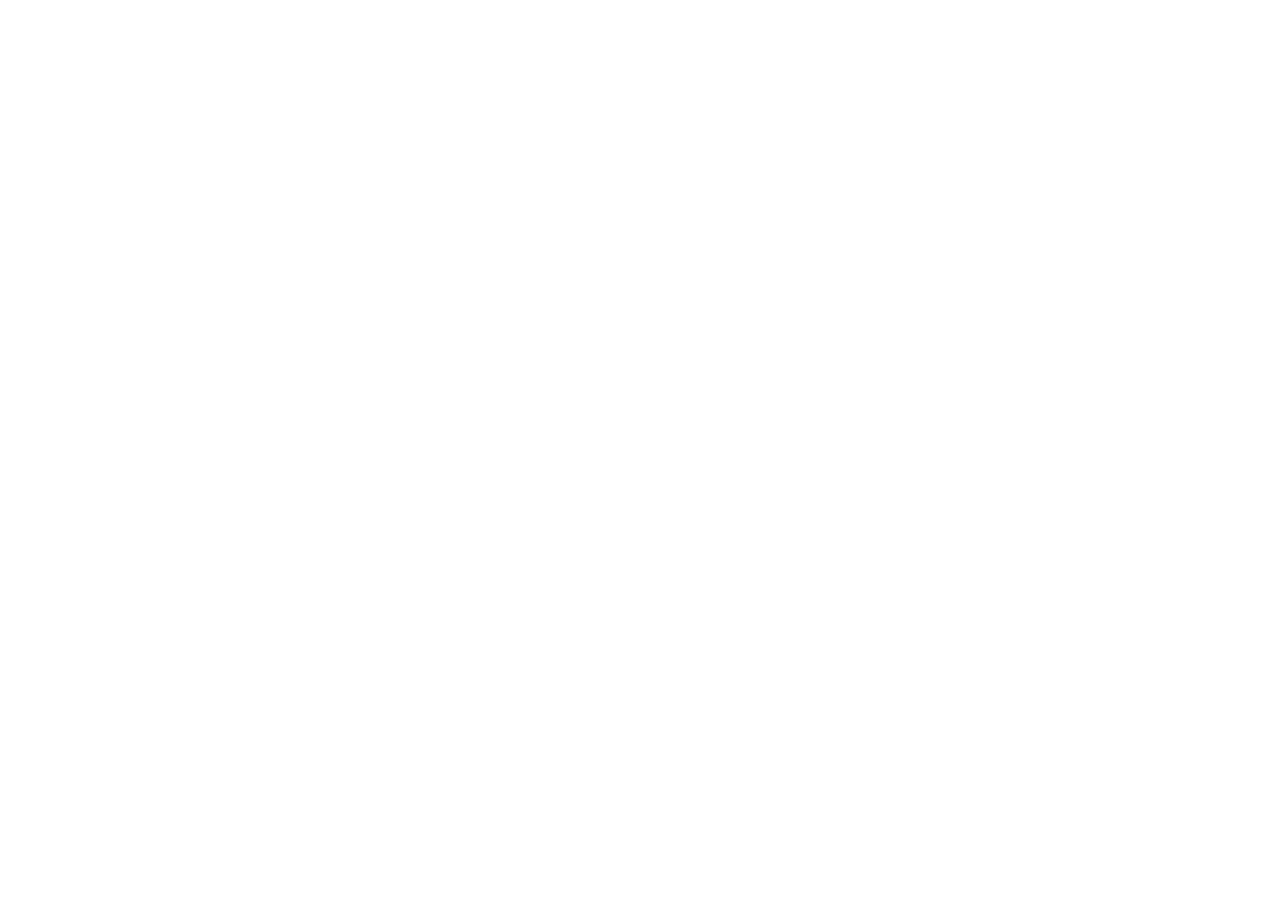
==== login.html @ 9fe5e26d "链接git" ====
<!DOCTYPE html>
<html lang="en">

<head>
    <meta charset="UTF-8">
    <meta name="viewport" content="width=device-width, initial-scale=1.0">
    <title>Document</title>
</head>

<body>

</body>

</html>
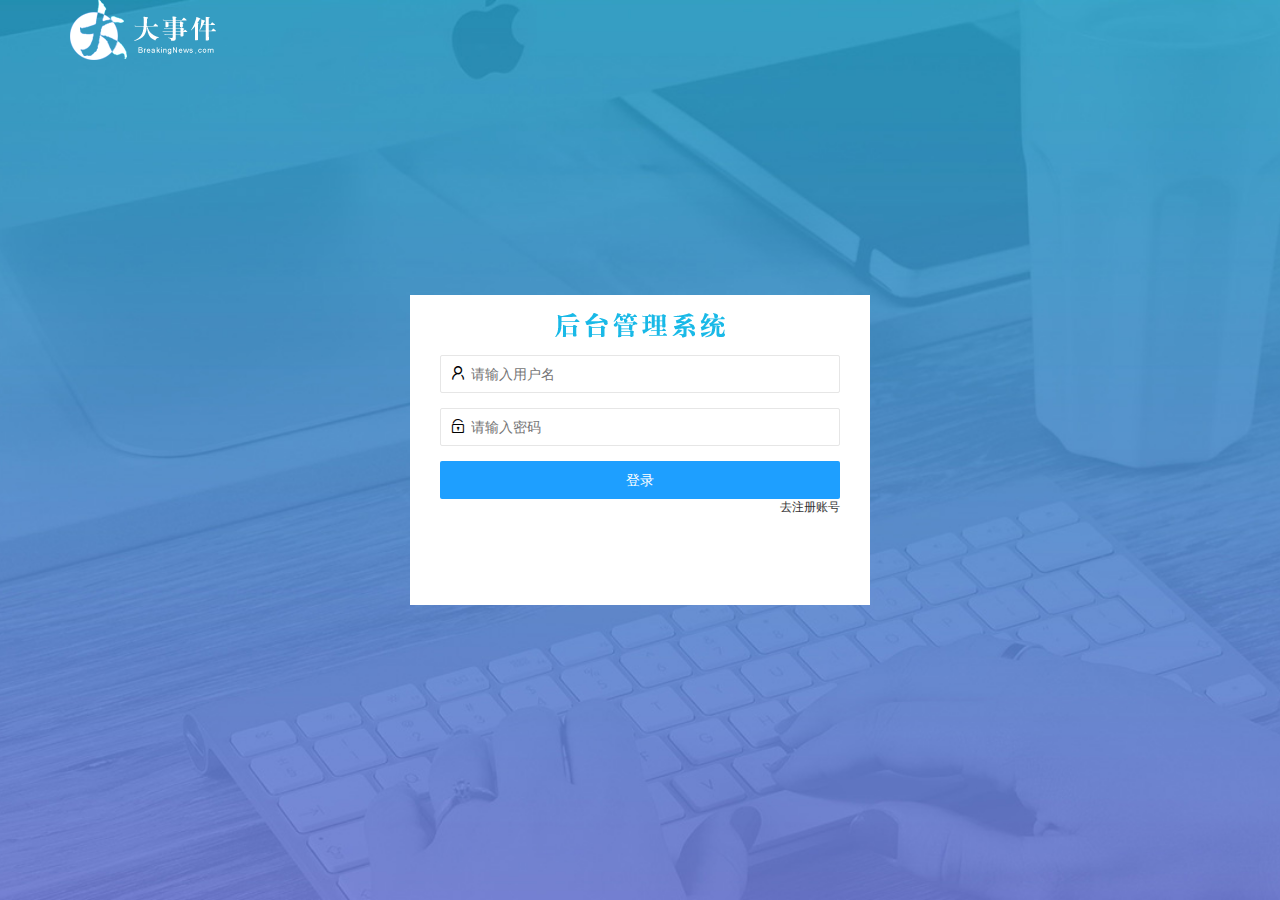
==== commit 13e972dd: "登录页面半成品" ====
--- a/login.html
+++ b/login.html
@@ -4,11 +4,67 @@
 <head>
     <meta charset="UTF-8">
     <meta name="viewport" content="width=device-width, initial-scale=1.0">
-    <title>Document</title>
+    <title>大事件-登录/注册</title>
+    <!-- layUIcss -->
+    <link rel="stylesheet" href="/assets/lib/layui/css/layui.css">
+    <!-- 自己的css -->
+    <link rel="stylesheet" href="/assets/css/login.css">
 </head>
 
 <body>
+    <!-- logo -->
+    <div class="logo layui-main">
+        <img src="/assets/images/logo.png" alt="">
+    </div>
+    <!--登录注册  -->
+    <div class="reg_box">
+        <div class="title_box"></div>
+        <!-- 登录 -->
+        <div class="login">
+            <form class="layui-form" action="">
+                <!-- 用户名 -->
+                <div class="layui-form-item">
+                    <i class="layui-icon layui-icon-username"></i>
+                    <input type="text" name="username" required lay-verify="required" placeholder="请输入用户名" autocomplete="off" class="layui-input">
+                </div>
+                <!-- 密码 -->
+                <div class="layui-form-item">
+                    <i class="layui-icon layui-icon-password"></i>
+                    <input type="password" name="password" required lay-verify="required" placeholder="请输入密码" autocomplete="off" class="layui-input">
+                </div>
+                <!-- 提交 -->
+                <button class="layui-btn layui-btn-fluid" lay-submit lay-filter="formDemo">登录</button>
+                <a href="javascript:;" id="reg_zh">去注册账号</a>
+            </form>
+        </div>
+        <!-- 注册 -->
+        <div class="reg">
+            <form class="layui-form" action="">
+                <!-- 用户名 -->
+                <div class="layui-form-item">
+                    <i class="layui-icon layui-icon-username"></i>
+                    <input type="text" name="username" required lay-verify="required" placeholder="请输入用户名" autocomplete="off" class="layui-input">
+                </div>
+                <!-- 密码 -->
+                <div class="layui-form-item">
+                    <i class="layui-icon layui-icon-password"></i>
+                    <input type="password" name="password" required lay-verify="required" placeholder="请输入密码" autocomplete="off" class="layui-input">
+                </div>
+                <!-- 确认密码 -->
+                <div class="layui-form-item">
+                    <i class="layui-icon layui-icon-password"></i>
+                    <input type="repassword" name="password" required lay-verify="required" placeholder="输入确认密码" autocomplete="off" class="layui-input">
+                </div>
+                <!-- 提交 -->
+                <button class="layui-btn layui-btn-fluid" lay-submit lay-filter="formDemo">注册</button>
+                <a href="javascript:;" id="dl_zh">去登录</a>
+            </form>
+        </div>
 
+    </div>
+    <script src="/assets/lib/layui/layui.all.js"></script>
+    <script src="/assets/lib/jquery.js"></script>
+    <script src="/assets/js/login.js"></script>
 </body>
 
 </html>--- a/assets/lib/layui/css/layui.css
+++ b/assets/lib/layui/css/layui.css
@@ -0,0 +1,2 @@
+/** layui-v2.5.5 MIT License By https://www.layui.com */
+ .layui-inline,img{display:inline-block;vertical-align:middle}h1,h2,h3,h4,h5,h6{font-weight:400}.layui-edge,.layui-header,.layui-inline,.layui-main{position:relative}.layui-body,.layui-edge,.layui-elip{overflow:hidden}.layui-btn,.layui-edge,.layui-inline,img{vertical-align:middle}.layui-btn,.layui-disabled,.layui-icon,.layui-unselect{-moz-user-select:none;-webkit-user-select:none;-ms-user-select:none}.layui-elip,.layui-form-checkbox span,.layui-form-pane .layui-form-label{text-overflow:ellipsis;white-space:nowrap}.layui-breadcrumb,.layui-tree-btnGroup{visibility:hidden}blockquote,body,button,dd,div,dl,dt,form,h1,h2,h3,h4,h5,h6,input,li,ol,p,pre,td,textarea,th,ul{margin:0;padding:0;-webkit-tap-highlight-color:rgba(0,0,0,0)}a:active,a:hover{outline:0}img{border:none}li{list-style:none}table{border-collapse:collapse;border-spacing:0}h4,h5,h6{font-size:100%}button,input,optgroup,option,select,textarea{font-family:inherit;font-size:inherit;font-style:inherit;font-weight:inherit;outline:0}pre{white-space:pre-wrap;white-space:-moz-pre-wrap;white-space:-pre-wrap;white-space:-o-pre-wrap;word-wrap:break-word}body{line-height:24px;font:14px Helvetica Neue,Helvetica,PingFang SC,Tahoma,Arial,sans-serif}hr{height:1px;margin:10px 0;border:0;clear:both}a{color:#333;text-decoration:none}a:hover{color:#777}a cite{font-style:normal;*cursor:pointer}.layui-border-box,.layui-border-box *{box-sizing:border-box}.layui-box,.layui-box *{box-sizing:content-box}.layui-clear{clear:both;*zoom:1}.layui-clear:after{content:'\20';clear:both;*zoom:1;display:block;height:0}.layui-inline{*display:inline;*zoom:1}.layui-edge{display:inline-block;width:0;height:0;border-width:6px;border-style:dashed;border-color:transparent}.layui-edge-top{top:-4px;border-bottom-color:#999;border-bottom-style:solid}.layui-edge-right{border-left-color:#999;border-left-style:solid}.layui-edge-bottom{top:2px;border-top-color:#999;border-top-style:solid}.layui-edge-left{border-right-color:#999;border-right-style:solid}.layui-disabled,.layui-disabled:hover{color:#d2d2d2!important;cursor:not-allowed!important}.layui-circle{border-radius:100%}.layui-show{display:block!important}.layui-hide{display:none!important}@font-face{font-family:layui-icon;src:url(../font/iconfont.eot?v=250);src:url(../font/iconfont.eot?v=250#iefix) format('embedded-opentype'),url(../font/iconfont.woff2?v=250) format('woff2'),url(../font/iconfont.woff?v=250) format('woff'),url(../font/iconfont.ttf?v=250) format('truetype'),url(../font/iconfont.svg?v=250#layui-icon) format('svg')}.layui-icon{font-family:layui-icon!important;font-size:16px;font-style:normal;-webkit-font-smoothing:antialiased;-moz-osx-font-smoothing:grayscale}.layui-icon-reply-fill:before{content:"\e611"}.layui-icon-set-fill:before{content:"\e614"}.layui-icon-menu-fill:before{content:"\e60f"}.layui-icon-search:before{content:"\e615"}.layui-icon-share:before{content:"\e641"}.layui-icon-set-sm:before{content:"\e620"}.layui-icon-engine:before{content:"\e628"}.layui-icon-close:before{content:"\1006"}.layui-icon-close-fill:before{content:"\1007"}.layui-icon-chart-screen:before{content:"\e629"}.layui-icon-star:before{content:"\e600"}.layui-icon-circle-dot:before{content:"\e617"}.layui-icon-chat:before{content:"\e606"}.layui-icon-release:before{content:"\e609"}.layui-icon-list:before{content:"\e60a"}.layui-icon-chart:before{content:"\e62c"}.layui-icon-ok-circle:before{content:"\1005"}.layui-icon-layim-theme:before{content:"\e61b"}.layui-icon-table:before{content:"\e62d"}.layui-icon-right:before{content:"\e602"}.layui-icon-left:before{content:"\e603"}.layui-icon-cart-simple:before{content:"\e698"}.layui-icon-face-cry:before{content:"\e69c"}.layui-icon-face-smile:before{content:"\e6af"}.layui-icon-survey:before{content:"\e6b2"}.layui-icon-tree:before{content:"\e62e"}.layui-icon-upload-circle:before{content:"\e62f"}.layui-icon-add-circle:before{content:"\e61f"}.layui-icon-download-circle:before{content:"\e601"}.layui-icon-templeate-1:before{content:"\e630"}.layui-icon-util:before{content:"\e631"}.layui-icon-face-surprised:before{content:"\e664"}.layui-icon-edit:before{content:"\e642"}.layui-icon-speaker:before{content:"\e645"}.layui-icon-down:before{content:"\e61a"}.layui-icon-file:before{content:"\e621"}.layui-icon-layouts:before{content:"\e632"}.layui-icon-rate-half:before{content:"\e6c9"}.layui-icon-add-circle-fine:before{content:"\e608"}.layui-icon-prev-circle:before{content:"\e633"}.layui-icon-read:before{content:"\e705"}.layui-icon-404:before{content:"\e61c"}.layui-icon-carousel:before{content:"\e634"}.layui-icon-help:before{content:"\e607"}.layui-icon-code-circle:before{content:"\e635"}.layui-icon-water:before{content:"\e636"}.layui-icon-username:before{content:"\e66f"}.layui-icon-find-fill:before{content:"\e670"}.layui-icon-about:before{content:"\e60b"}.layui-icon-location:before{content:"\e715"}.layui-icon-up:before{content:"\e619"}.layui-icon-pause:before{content:"\e651"}.layui-icon-date:before{content:"\e637"}.layui-icon-layim-uploadfile:before{content:"\e61d"}.layui-icon-delete:before{content:"\e640"}.layui-icon-play:before{content:"\e652"}.layui-icon-top:before{content:"\e604"}.layui-icon-friends:before{content:"\e612"}.layui-icon-refresh-3:before{content:"\e9aa"}.layui-icon-ok:before{content:"\e605"}.layui-icon-layer:before{content:"\e638"}.layui-icon-face-smile-fine:before{content:"\e60c"}.layui-icon-dollar:before{content:"\e659"}.layui-icon-group:before{content:"\e613"}.layui-icon-layim-download:before{content:"\e61e"}.layui-icon-picture-fine:before{content:"\e60d"}.layui-icon-link:before{content:"\e64c"}.layui-icon-diamond:before{content:"\e735"}.layui-icon-log:before{content:"\e60e"}.layui-icon-rate-solid:before{content:"\e67a"}.layui-icon-fonts-del:before{content:"\e64f"}.layui-icon-unlink:before{content:"\e64d"}.layui-icon-fonts-clear:before{content:"\e639"}.layui-icon-triangle-r:before{content:"\e623"}.layui-icon-circle:before{content:"\e63f"}.layui-icon-radio:before{content:"\e643"}.layui-icon-align-center:before{content:"\e647"}.layui-icon-align-right:before{content:"\e648"}.layui-icon-align-left:before{content:"\e649"}.layui-icon-loading-1:before{content:"\e63e"}.layui-icon-return:before{content:"\e65c"}.layui-icon-fonts-strong:before{content:"\e62b"}.layui-icon-upload:before{content:"\e67c"}.layui-icon-dialogue:before{content:"\e63a"}.layui-icon-video:before{content:"\e6ed"}.layui-icon-headset:before{content:"\e6fc"}.layui-icon-cellphone-fine:before{content:"\e63b"}.layui-icon-add-1:before{content:"\e654"}.layui-icon-face-smile-b:before{content:"\e650"}.layui-icon-fonts-html:before{content:"\e64b"}.layui-icon-form:before{content:"\e63c"}.layui-icon-cart:before{content:"\e657"}.layui-icon-camera-fill:before{content:"\e65d"}.layui-icon-tabs:before{content:"\e62a"}.layui-icon-fonts-code:before{content:"\e64e"}.layui-icon-fire:before{content:"\e756"}.layui-icon-set:before{content:"\e716"}.layui-icon-fonts-u:before{content:"\e646"}.layui-icon-triangle-d:before{content:"\e625"}.layui-icon-tips:before{content:"\e702"}.layui-icon-picture:before{content:"\e64a"}.layui-icon-more-vertical:before{content:"\e671"}.layui-icon-flag:before{content:"\e66c"}.layui-icon-loading:before{content:"\e63d"}.layui-icon-fonts-i:before{content:"\e644"}.layui-icon-refresh-1:before{content:"\e666"}.layui-icon-rmb:before{content:"\e65e"}.layui-icon-home:before{content:"\e68e"}.layui-icon-user:before{content:"\e770"}.layui-icon-notice:before{content:"\e667"}.layui-icon-login-weibo:before{content:"\e675"}.layui-icon-voice:before{content:"\e688"}.layui-icon-upload-drag:before{content:"\e681"}.layui-icon-login-qq:before{content:"\e676"}.layui-icon-snowflake:before{content:"\e6b1"}.layui-icon-file-b:before{content:"\e655"}.layui-icon-template:before{content:"\e663"}.layui-icon-auz:before{content:"\e672"}.layui-icon-console:before{content:"\e665"}.layui-icon-app:before{content:"\e653"}.layui-icon-prev:before{content:"\e65a"}.layui-icon-website:before{content:"\e7ae"}.layui-icon-next:before{content:"\e65b"}.layui-icon-component:before{content:"\e857"}.layui-icon-more:before{content:"\e65f"}.layui-icon-login-wechat:before{content:"\e677"}.layui-icon-shrink-right:before{content:"\e668"}.layui-icon-spread-left:before{content:"\e66b"}.layui-icon-camera:before{content:"\e660"}.layui-icon-note:before{content:"\e66e"}.layui-icon-refresh:before{content:"\e669"}.layui-icon-female:before{content:"\e661"}.layui-icon-male:before{content:"\e662"}.layui-icon-password:before{content:"\e673"}.layui-icon-senior:before{content:"\e674"}.layui-icon-theme:before{content:"\e66a"}.layui-icon-tread:before{content:"\e6c5"}.layui-icon-praise:before{content:"\e6c6"}.layui-icon-star-fill:before{content:"\e658"}.layui-icon-rate:before{content:"\e67b"}.layui-icon-template-1:before{content:"\e656"}.layui-icon-vercode:before{content:"\e679"}.layui-icon-cellphone:before{content:"\e678"}.layui-icon-screen-full:before{content:"\e622"}.layui-icon-screen-restore:before{content:"\e758"}.layui-icon-cols:before{content:"\e610"}.layui-icon-export:before{content:"\e67d"}.layui-icon-print:before{content:"\e66d"}.layui-icon-slider:before{content:"\e714"}.layui-icon-addition:before{content:"\e624"}.layui-icon-subtraction:before{content:"\e67e"}.layui-icon-service:before{content:"\e626"}.layui-icon-transfer:before{content:"\e691"}.layui-main{width:1140px;margin:0 auto}.layui-header{z-index:1000;height:60px}.layui-header a:hover{transition:all .5s;-webkit-transition:all .5s}.layui-side{position:fixed;left:0;top:0;bottom:0;z-index:999;width:200px;overflow-x:hidden}.layui-side-scroll{position:relative;width:220px;height:100%;overflow-x:hidden}.layui-body{position:absolute;left:200px;right:0;top:0;bottom:0;z-index:998;width:auto;overflow-y:auto;box-sizing:border-box}.layui-layout-body{overflow:hidden}.layui-layout-admin .layui-header{background-color:#23262E}.layui-layout-admin .layui-side{top:60px;width:200px;overflow-x:hidden}.layui-layout-admin .layui-body{position:fixed;top:60px;bottom:44px}.layui-layout-admin .layui-main{width:auto;margin:0 15px}.layui-layout-admin .layui-footer{position:fixed;left:200px;right:0;bottom:0;height:44px;line-height:44px;padding:0 15px;background-color:#eee}.layui-layout-admin .layui-logo{position:absolute;left:0;top:0;width:200px;height:100%;line-height:60px;text-align:center;color:#009688;font-size:16px}.layui-layout-admin .layui-header .layui-nav{background:0 0}.layui-layout-left{position:absolute!important;left:200px;top:0}.layui-layout-right{position:absolute!important;right:0;top:0}.layui-container{position:relative;margin:0 auto;padding:0 15px;box-sizing:border-box}.layui-fluid{position:relative;margin:0 auto;padding:0 15px}.layui-row:after,.layui-row:before{content:'';display:block;clear:both}.layui-col-lg1,.layui-col-lg10,.layui-col-lg11,.layui-col-lg12,.layui-col-lg2,.layui-col-lg3,.layui-col-lg4,.layui-col-lg5,.layui-col-lg6,.layui-col-lg7,.layui-col-lg8,.layui-col-lg9,.layui-col-md1,.layui-col-md10,.layui-col-md11,.layui-col-md12,.layui-col-md2,.layui-col-md3,.layui-col-md4,.layui-col-md5,.layui-col-md6,.layui-col-md7,.layui-col-md8,.layui-col-md9,.layui-col-sm1,.layui-col-sm10,.layui-col-sm11,.layui-col-sm12,.layui-col-sm2,.layui-col-sm3,.layui-col-sm4,.layui-col-sm5,.layui-col-sm6,.layui-col-sm7,.layui-col-sm8,.layui-col-sm9,.layui-col-xs1,.layui-col-xs10,.layui-col-xs11,.layui-col-xs12,.layui-col-xs2,.layui-col-xs3,.layui-col-xs4,.layui-col-xs5,.layui-col-xs6,.layui-col-xs7,.layui-col-xs8,.layui-col-xs9{position:relative;display:block;box-sizing:border-box}.layui-col-xs1,.layui-col-xs10,.layui-col-xs11,.layui-col-xs12,.layui-col-xs2,.layui-col-xs3,.layui-col-xs4,.layui-col-xs5,.layui-col-xs6,.layui-col-xs7,.layui-col-xs8,.layui-col-xs9{float:left}.layui-col-xs1{width:8.33333333%}.layui-col-xs2{width:16.66666667%}.layui-col-xs3{width:25%}.layui-col-xs4{width:33.33333333%}.layui-col-xs5{width:41.66666667%}.layui-col-xs6{width:50%}.layui-col-xs7{width:58.33333333%}.layui-col-xs8{width:66.66666667%}.layui-col-xs9{width:75%}.layui-col-xs10{width:83.33333333%}.layui-col-xs11{width:91.66666667%}.layui-col-xs12{width:100%}.layui-col-xs-offset1{margin-left:8.33333333%}.layui-col-xs-offset2{margin-left:16.66666667%}.layui-col-xs-offset3{margin-left:25%}.layui-col-xs-offset4{margin-left:33.33333333%}.layui-col-xs-offset5{margin-left:41.66666667%}.layui-col-xs-offset6{margin-left:50%}.layui-col-xs-offset7{margin-left:58.33333333%}.layui-col-xs-offset8{margin-left:66.66666667%}.layui-col-xs-offset9{margin-left:75%}.layui-col-xs-offset10{margin-left:83.33333333%}.layui-col-xs-offset11{margin-left:91.66666667%}.layui-col-xs-offset12{margin-left:100%}@media screen and (max-width:768px){.layui-hide-xs{display:none!important}.layui-show-xs-block{display:block!important}.layui-show-xs-inline{display:inline!important}.layui-show-xs-inline-block{display:inline-block!important}}@media screen and (min-width:768px){.layui-container{width:750px}.layui-hide-sm{display:none!important}.layui-show-sm-block{display:block!important}.layui-show-sm-inline{display:inline!important}.layui-show-sm-inline-block{display:inline-block!important}.layui-col-sm1,.layui-col-sm10,.layui-col-sm11,.layui-col-sm12,.layui-col-sm2,.layui-col-sm3,.layui-col-sm4,.layui-col-sm5,.layui-col-sm6,.layui-col-sm7,.layui-col-sm8,.layui-col-sm9{float:left}.layui-col-sm1{width:8.33333333%}.layui-col-sm2{width:16.66666667%}.layui-col-sm3{width:25%}.layui-col-sm4{width:33.33333333%}.layui-col-sm5{width:41.66666667%}.layui-col-sm6{width:50%}.layui-col-sm7{width:58.33333333%}.layui-col-sm8{width:66.66666667%}.layui-col-sm9{width:75%}.layui-col-sm10{width:83.33333333%}.layui-col-sm11{width:91.66666667%}.layui-col-sm12{width:100%}.layui-col-sm-offset1{margin-left:8.33333333%}.layui-col-sm-offset2{margin-left:16.66666667%}.layui-col-sm-offset3{margin-left:25%}.layui-col-sm-offset4{margin-left:33.33333333%}.layui-col-sm-offset5{margin-left:41.66666667%}.layui-col-sm-offset6{margin-left:50%}.layui-col-sm-offset7{margin-left:58.33333333%}.layui-col-sm-offset8{margin-left:66.66666667%}.layui-col-sm-offset9{margin-left:75%}.layui-col-sm-offset10{margin-left:83.33333333%}.layui-col-sm-offset11{margin-left:91.66666667%}.layui-col-sm-offset12{margin-left:100%}}@media screen and (min-width:992px){.layui-container{width:970px}.layui-hide-md{display:none!important}.layui-show-md-block{display:block!important}.layui-show-md-inline{display:inline!important}.layui-show-md-inline-block{display:inline-block!important}.layui-col-md1,.layui-col-md10,.layui-col-md11,.layui-col-md12,.layui-col-md2,.layui-col-md3,.layui-col-md4,.layui-col-md5,.layui-col-md6,.layui-col-md7,.layui-col-md8,.layui-col-md9{float:left}.layui-col-md1{width:8.33333333%}.layui-col-md2{width:16.66666667%}.layui-col-md3{width:25%}.layui-col-md4{width:33.33333333%}.layui-col-md5{width:41.66666667%}.layui-col-md6{width:50%}.layui-col-md7{width:58.33333333%}.layui-col-md8{width:66.66666667%}.layui-col-md9{width:75%}.layui-col-md10{width:83.33333333%}.layui-col-md11{width:91.66666667%}.layui-col-md12{width:100%}.layui-col-md-offset1{margin-left:8.33333333%}.layui-col-md-offset2{margin-left:16.66666667%}.layui-col-md-offset3{margin-left:25%}.layui-col-md-offset4{margin-left:33.33333333%}.layui-col-md-offset5{margin-left:41.66666667%}.layui-col-md-offset6{margin-left:50%}.layui-col-md-offset7{margin-left:58.33333333%}.layui-col-md-offset8{margin-left:66.66666667%}.layui-col-md-offset9{margin-left:75%}.layui-col-md-offset10{margin-left:83.33333333%}.layui-col-md-offset11{margin-left:91.66666667%}.layui-col-md-offset12{margin-left:100%}}@media screen and (min-width:1200px){.layui-container{width:1170px}.layui-hide-lg{display:none!important}.layui-show-lg-block{display:block!important}.layui-show-lg-inline{display:inline!important}.layui-show-lg-inline-block{display:inline-block!important}.layui-col-lg1,.layui-col-lg10,.layui-col-lg11,.layui-col-lg12,.layui-col-lg2,.layui-col-lg3,.layui-col-lg4,.layui-col-lg5,.layui-col-lg6,.layui-col-lg7,.layui-col-lg8,.layui-col-lg9{float:left}.layui-col-lg1{width:8.33333333%}.layui-col-lg2{width:16.66666667%}.layui-col-lg3{width:25%}.layui-col-lg4{width:33.33333333%}.layui-col-lg5{width:41.66666667%}.layui-col-lg6{width:50%}.layui-col-lg7{width:58.33333333%}.layui-col-lg8{width:66.66666667%}.layui-col-lg9{width:75%}.layui-col-lg10{width:83.33333333%}.layui-col-lg11{width:91.66666667%}.layui-col-lg12{width:100%}.layui-col-lg-offset1{margin-left:8.33333333%}.layui-col-lg-offset2{margin-left:16.66666667%}.layui-col-lg-offset3{margin-left:25%}.layui-col-lg-offset4{margin-left:33.33333333%}.layui-col-lg-offset5{margin-left:41.66666667%}.layui-col-lg-offset6{margin-left:50%}.layui-col-lg-offset7{margin-left:58.33333333%}.layui-col-lg-offset8{margin-left:66.66666667%}.layui-col-lg-offset9{margin-left:75%}.layui-col-lg-offset10{margin-left:83.33333333%}.layui-col-lg-offset11{margin-left:91.66666667%}.layui-col-lg-offset12{margin-left:100%}}.layui-col-space1{margin:-.5px}.layui-col-space1>*{padding:.5px}.layui-col-space3{margin:-1.5px}.layui-col-space3>*{padding:1.5px}.layui-col-space5{margin:-2.5px}.layui-col-space5>*{padding:2.5px}.layui-col-space8{margin:-3.5px}.layui-col-space8>*{padding:3.5px}.layui-col-space10{margin:-5px}.layui-col-space10>*{padding:5px}.layui-col-space12{margin:-6px}.layui-col-space12>*{padding:6px}.layui-col-space15{margin:-7.5px}.layui-col-space15>*{padding:7.5px}.layui-col-space18{margin:-9px}.layui-col-space18>*{padding:9px}.layui-col-space20{margin:-10px}.layui-col-space20>*{padding:10px}.layui-col-space22{margin:-11px}.layui-col-space22>*{padding:11px}.layui-col-space25{margin:-12.5px}.layui-col-space25>*{padding:12.5px}.layui-col-space30{margin:-15px}.layui-col-space30>*{padding:15px}.layui-btn,.layui-input,.layui-select,.layui-textarea,.layui-upload-button{outline:0;-webkit-appearance:none;transition:all .3s;-webkit-transition:all .3s;box-sizing:border-box}.layui-elem-quote{margin-bottom:10px;padding:15px;line-height:22px;border-left:5px solid #009688;border-radius:0 2px 2px 0;background-color:#f2f2f2}.layui-quote-nm{border-style:solid;border-width:1px 1px 1px 5px;background:0 0}.layui-elem-field{margin-bottom:10px;padding:0;border-width:1px;border-style:solid}.layui-elem-field legend{margin-left:20px;padding:0 10px;font-size:20px;font-weight:300}.layui-field-title{margin:10px 0 20px;border-width:1px 0 0}.layui-field-box{padding:10px 15px}.layui-field-title .layui-field-box{padding:10px 0}.layui-progress{position:relative;height:6px;border-radius:20px;background-color:#e2e2e2}.layui-progress-bar{position:absolute;left:0;top:0;width:0;max-width:100%;height:6px;border-radius:20px;text-align:right;background-color:#5FB878;transition:all .3s;-webkit-transition:all .3s}.layui-progress-big,.layui-progress-big .layui-progress-bar{height:18px;line-height:18px}.layui-progress-text{position:relative;top:-20px;line-height:18px;font-size:12px;color:#666}.layui-progress-big .layui-progress-text{position:static;padding:0 10px;color:#fff}.layui-collapse{border-width:1px;border-style:solid;border-radius:2px}.layui-colla-content,.layui-colla-item{border-top-width:1px;border-top-style:solid}.layui-colla-item:first-child{border-top:none}.layui-colla-title{position:relative;height:42px;line-height:42px;padding:0 15px 0 35px;color:#333;background-color:#f2f2f2;cursor:pointer;font-size:14px;overflow:hidden}.layui-colla-content{display:none;padding:10px 15px;line-height:22px;color:#666}.layui-colla-icon{position:absolute;left:15px;top:0;font-size:14px}.layui-card{margin-bottom:15px;border-radius:2px;background-color:#fff;box-shadow:0 1px 2px 0 rgba(0,0,0,.05)}.layui-card:last-child{margin-bottom:0}.layui-card-header{position:relative;height:42px;line-height:42px;padding:0 15px;border-bottom:1px solid #f6f6f6;color:#333;border-radius:2px 2px 0 0;font-size:14px}.layui-bg-black,.layui-bg-blue,.layui-bg-cyan,.layui-bg-green,.layui-bg-orange,.layui-bg-red{color:#fff!important}.layui-card-body{position:relative;padding:10px 15px;line-height:24px}.layui-card-body[pad15]{padding:15px}.layui-card-body[pad20]{padding:20px}.layui-card-body .layui-table{margin:5px 0}.layui-card .layui-tab{margin:0}.layui-panel-window{position:relative;padding:15px;border-radius:0;border-top:5px solid #E6E6E6;background-color:#fff}.layui-auxiliar-moving{position:fixed;left:0;right:0;top:0;bottom:0;width:100%;height:100%;background:0 0;z-index:9999999999}.layui-form-label,.layui-form-mid,.layui-form-select,.layui-input-block,.layui-input-inline,.layui-textarea{position:relative}.layui-bg-red{background-color:#FF5722!important}.layui-bg-orange{background-color:#FFB800!important}.layui-bg-green{background-color:#009688!important}.layui-bg-cyan{background-color:#2F4056!important}.layui-bg-blue{background-color:#1E9FFF!important}.layui-bg-black{background-color:#393D49!important}.layui-bg-gray{background-color:#eee!important;color:#666!important}.layui-badge-rim,.layui-colla-content,.layui-colla-item,.layui-collapse,.layui-elem-field,.layui-form-pane .layui-form-item[pane],.layui-form-pane .layui-form-label,.layui-input,.layui-layedit,.layui-layedit-tool,.layui-quote-nm,.layui-select,.layui-tab-bar,.layui-tab-card,.layui-tab-title,.layui-tab-title .layui-this:after,.layui-textarea{border-color:#e6e6e6}.layui-timeline-item:before,hr{background-color:#e6e6e6}.layui-text{line-height:22px;font-size:14px;color:#666}.layui-text h1,.layui-text h2,.layui-text h3{font-weight:500;color:#333}.layui-text h1{font-size:30px}.layui-text h2{font-size:24px}.layui-text h3{font-size:18px}.layui-text a:not(.layui-btn){color:#01AAED}.layui-text a:not(.layui-btn):hover{text-decoration:underline}.layui-text ul{padding:5px 0 5px 15px}.layui-text ul li{margin-top:5px;list-style-type:disc}.layui-text em,.layui-word-aux{color:#999!important;padding:0 5px!important}.layui-btn{display:inline-block;height:38px;line-height:38px;padding:0 18px;background-color:#009688;color:#fff;white-space:nowrap;text-align:center;font-size:14px;border:none;border-radius:2px;cursor:pointer}.layui-btn:hover{opacity:.8;filter:alpha(opacity=80);color:#fff}.layui-btn:active{opacity:1;filter:alpha(opacity=100)}.layui-btn+.layui-btn{margin-left:10px}.layui-btn-container{font-size:0}.layui-btn-container .layui-btn{margin-right:10px;margin-bottom:10px}.layui-btn-container .layui-btn+.layui-btn{margin-left:0}.layui-table .layui-btn-container .layui-btn{margin-bottom:9px}.layui-btn-radius{border-radius:100px}.layui-btn .layui-icon{margin-right:3px;font-size:18px;vertical-align:bottom;vertical-align:middle\9}.layui-btn-primary{border:1px solid #C9C9C9;background-color:#fff;color:#555}.layui-btn-primary:hover{border-color:#009688;color:#333}.layui-btn-normal{background-color:#1E9FFF}.layui-btn-warm{background-color:#FFB800}.layui-btn-danger{background-color:#FF5722}.layui-btn-checked{background-color:#5FB878}.layui-btn-disabled,.layui-btn-disabled:active,.layui-btn-disabled:hover{border:1px solid #e6e6e6;background-color:#FBFBFB;color:#C9C9C9;cursor:not-allowed;opacity:1}.layui-btn-lg{height:44px;line-height:44px;padding:0 25px;font-size:16px}.layui-btn-sm{height:30px;line-height:30px;padding:0 10px;font-size:12px}.layui-btn-sm i{font-size:16px!important}.layui-btn-xs{height:22px;line-height:22px;padding:0 5px;font-size:12px}.layui-btn-xs i{font-size:14px!important}.layui-btn-group{display:inline-block;vertical-align:middle;font-size:0}.layui-btn-group .layui-btn{margin-left:0!important;margin-right:0!important;border-left:1px solid rgba(255,255,255,.5);border-radius:0}.layui-btn-group .layui-btn-primary{border-left:none}.layui-btn-group .layui-btn-primary:hover{border-color:#C9C9C9;color:#009688}.layui-btn-group .layui-btn:first-child{border-left:none;border-radius:2px 0 0 2px}.layui-btn-group .layui-btn-primary:first-child{border-left:1px solid #c9c9c9}.layui-btn-group .layui-btn:last-child{border-radius:0 2px 2px 0}.layui-btn-group .layui-btn+.layui-btn{margin-left:0}.layui-btn-group+.layui-btn-group{margin-left:10px}.layui-btn-fluid{width:100%}.layui-input,.layui-select,.layui-textarea{height:38px;line-height:1.3;line-height:38px\9;border-width:1px;border-style:solid;background-color:#fff;border-radius:2px}.layui-input::-webkit-input-placeholder,.layui-select::-webkit-input-placeholder,.layui-textarea::-webkit-input-placeholder{line-height:1.3}.layui-input,.layui-textarea{display:block;width:100%;padding-left:10px}.layui-input:hover,.layui-textarea:hover{border-color:#D2D2D2!important}.layui-input:focus,.layui-textarea:focus{border-color:#C9C9C9!important}.layui-textarea{min-height:100px;height:auto;line-height:20px;padding:6px 10px;resize:vertical}.layui-select{padding:0 10px}.layui-form input[type=checkbox],.layui-form input[type=radio],.layui-form select{display:none}.layui-form [lay-ignore]{display:initial}.layui-form-item{margin-bottom:15px;clear:both;*zoom:1}.layui-form-item:after{content:'\20';clear:both;*zoom:1;display:block;height:0}.layui-form-label{float:left;display:block;padding:9px 15px;width:80px;font-weight:400;line-height:20px;text-align:right}.layui-form-label-col{display:block;float:none;padding:9px 0;line-height:20px;text-align:left}.layui-form-item .layui-inline{margin-bottom:5px;margin-right:10px}.layui-input-block{margin-left:110px;min-height:36px}.layui-input-inline{display:inline-block;vertical-align:middle}.layui-form-item .layui-input-inline{float:left;width:190px;margin-right:10px}.layui-form-text .layui-input-inline{width:auto}.layui-form-mid{float:left;display:block;padding:9px 0!important;line-height:20px;margin-right:10px}.layui-form-danger+.layui-form-select .layui-input,.layui-form-danger:focus{border-color:#FF5722!important}.layui-form-select .layui-input{padding-right:30px;cursor:pointer}.layui-form-select .layui-edge{position:absolute;right:10px;top:50%;margin-top:-3px;cursor:pointer;border-width:6px;border-top-color:#c2c2c2;border-top-style:solid;transition:all .3s;-webkit-transition:all .3s}.layui-form-select dl{display:none;position:absolute;left:0;top:42px;padding:5px 0;z-index:899;min-width:100%;border:1px solid #d2d2d2;max-height:300px;overflow-y:auto;background-color:#fff;border-radius:2px;box-shadow:0 2px 4px rgba(0,0,0,.12);box-sizing:border-box}.layui-form-select dl dd,.layui-form-select dl dt{padding:0 10px;line-height:36px;white-space:nowrap;overflow:hidden;text-overflow:ellipsis}.layui-form-select dl dt{font-size:12px;color:#999}.layui-form-select dl dd{cursor:pointer}.layui-form-select dl dd:hover{background-color:#f2f2f2;-webkit-transition:.5s all;transition:.5s all}.layui-form-select .layui-select-group dd{padding-left:20px}.layui-form-select dl dd.layui-select-tips{padding-left:10px!important;color:#999}.layui-form-select dl dd.layui-this{background-color:#5FB878;color:#fff}.layui-form-checkbox,.layui-form-select dl dd.layui-disabled{background-color:#fff}.layui-form-selected dl{display:block}.layui-form-checkbox,.layui-form-checkbox *,.layui-form-switch{display:inline-block;vertical-align:middle}.layui-form-selected .layui-edge{margin-top:-9px;-webkit-transform:rotate(180deg);transform:rotate(180deg);margin-top:-3px\9}:root .layui-form-selected .layui-edge{margin-top:-9px\0/IE9}.layui-form-selectup dl{top:auto;bottom:42px}.layui-select-none{margin:5px 0;text-align:center;color:#999}.layui-select-disabled .layui-disabled{border-color:#eee!important}.layui-select-disabled .layui-edge{border-top-color:#d2d2d2}.layui-form-checkbox{position:relative;height:30px;line-height:30px;margin-right:10px;padding-right:30px;cursor:pointer;font-size:0;-webkit-transition:.1s linear;transition:.1s linear;box-sizing:border-box}.layui-form-checkbox span{padding:0 10px;height:100%;font-size:14px;border-radius:2px 0 0 2px;background-color:#d2d2d2;color:#fff;overflow:hidden}.layui-form-checkbox:hover span{background-color:#c2c2c2}.layui-form-checkbox i{position:absolute;right:0;top:0;width:30px;height:28px;border:1px solid #d2d2d2;border-left:none;border-radius:0 2px 2px 0;color:#fff;font-size:20px;text-align:center}.layui-form-checkbox:hover i{border-color:#c2c2c2;color:#c2c2c2}.layui-form-checked,.layui-form-checked:hover{border-color:#5FB878}.layui-form-checked span,.layui-form-checked:hover span{background-color:#5FB878}.layui-form-checked i,.layui-form-checked:hover i{color:#5FB878}.layui-form-item .layui-form-checkbox{margin-top:4px}.layui-form-checkbox[lay-skin=primary]{height:auto!important;line-height:normal!important;min-width:18px;min-height:18px;border:none!important;margin-right:0;padding-left:28px;padding-right:0;background:0 0}.layui-form-checkbox[lay-skin=primary] span{padding-left:0;padding-right:15px;line-height:18px;background:0 0;color:#666}.layui-form-checkbox[lay-skin=primary] i{right:auto;left:0;width:16px;height:16px;line-height:16px;border:1px solid #d2d2d2;font-size:12px;border-radius:2px;background-color:#fff;-webkit-transition:.1s linear;transition:.1s linear}.layui-form-checkbox[lay-skin=primary]:hover i{border-color:#5FB878;color:#fff}.layui-form-checked[lay-skin=primary] i{border-color:#5FB878!important;background-color:#5FB878;color:#fff}.layui-checkbox-disbaled[lay-skin=primary] span{background:0 0!important;color:#c2c2c2}.layui-checkbox-disbaled[lay-skin=primary]:hover i{border-color:#d2d2d2}.layui-form-item .layui-form-checkbox[lay-skin=primary]{margin-top:10px}.layui-form-switch{position:relative;height:22px;line-height:22px;min-width:35px;padding:0 5px;margin-top:8px;border:1px solid #d2d2d2;border-radius:20px;cursor:pointer;background-color:#fff;-webkit-transition:.1s linear;transition:.1s linear}.layui-form-switch i{position:absolute;left:5px;top:3px;width:16px;height:16px;border-radius:20px;background-color:#d2d2d2;-webkit-transition:.1s linear;transition:.1s linear}.layui-form-switch em{position:relative;top:0;width:25px;margin-left:21px;padding:0!important;text-align:center!important;color:#999!important;font-style:normal!important;font-size:12px}.layui-form-onswitch{border-color:#5FB878;background-color:#5FB878}.layui-checkbox-disbaled,.layui-checkbox-disbaled i{border-color:#e2e2e2!important}.layui-form-onswitch i{left:100%;margin-left:-21px;background-color:#fff}.layui-form-onswitch em{margin-left:5px;margin-right:21px;color:#fff!important}.layui-checkbox-disbaled span{background-color:#e2e2e2!important}.layui-checkbox-disbaled:hover i{color:#fff!important}[lay-radio]{display:none}.layui-form-radio,.layui-form-radio *{display:inline-block;vertical-align:middle}.layui-form-radio{line-height:28px;margin:6px 10px 0 0;padding-right:10px;cursor:pointer;font-size:0}.layui-form-radio *{font-size:14px}.layui-form-radio>i{margin-right:8px;font-size:22px;color:#c2c2c2}.layui-form-radio>i:hover,.layui-form-radioed>i{color:#5FB878}.layui-radio-disbaled>i{color:#e2e2e2!important}.layui-form-pane .layui-form-label{width:110px;padding:8px 15px;height:38px;line-height:20px;border-width:1px;border-style:solid;border-radius:2px 0 0 2px;text-align:center;background-color:#FBFBFB;overflow:hidden;box-sizing:border-box}.layui-form-pane .layui-input-inline{margin-left:-1px}.layui-form-pane .layui-input-block{margin-left:110px;left:-1px}.layui-form-pane .layui-input{border-radius:0 2px 2px 0}.layui-form-pane .layui-form-text .layui-form-label{float:none;width:100%;border-radius:2px;box-sizing:border-box;text-align:left}.layui-form-pane .layui-form-text .layui-input-inline{display:block;margin:0;top:-1px;clear:both}.layui-form-pane .layui-form-text .layui-input-block{margin:0;left:0;top:-1px}.layui-form-pane .layui-form-text .layui-textarea{min-height:100px;border-radius:0 0 2px 2px}.layui-form-pane .layui-form-checkbox{margin:4px 0 4px 10px}.layui-form-pane .layui-form-radio,.layui-form-pane .layui-form-switch{margin-top:6px;margin-left:10px}.layui-form-pane .layui-form-item[pane]{position:relative;border-width:1px;border-style:solid}.layui-form-pane .layui-form-item[pane] .layui-form-label{position:absolute;left:0;top:0;height:100%;border-width:0 1px 0 0}.layui-form-pane .layui-form-item[pane] .layui-input-inline{margin-left:110px}@media screen and (max-width:450px){.layui-form-item .layui-form-label{text-overflow:ellipsis;overflow:hidden;white-space:nowrap}.layui-form-item .layui-inline{display:block;margin-right:0;margin-bottom:20px;clear:both}.layui-form-item .layui-inline:after{content:'\20';clear:both;display:block;height:0}.layui-form-item .layui-input-inline{display:block;float:none;left:-3px;width:auto;margin:0 0 10px 112px}.layui-form-item .layui-input-inline+.layui-form-mid{margin-left:110px;top:-5px;padding:0}.layui-form-item .layui-form-checkbox{margin-right:5px;margin-bottom:5px}}.layui-layedit{border-width:1px;border-style:solid;border-radius:2px}.layui-layedit-tool{padding:3px 5px;border-bottom-width:1px;border-bottom-style:solid;font-size:0}.layedit-tool-fixed{position:fixed;top:0;border-top:1px solid #e2e2e2}.layui-layedit-tool .layedit-tool-mid,.layui-layedit-tool .layui-icon{display:inline-block;vertical-align:middle;text-align:center;font-size:14px}.layui-layedit-tool .layui-icon{position:relative;width:32px;height:30px;line-height:30px;margin:3px 5px;color:#777;cursor:pointer;border-radius:2px}.layui-layedit-tool .layui-icon:hover{color:#393D49}.layui-layedit-tool .layui-icon:active{color:#000}.layui-layedit-tool .layedit-tool-active{background-color:#e2e2e2;color:#000}.layui-layedit-tool .layui-disabled,.layui-layedit-tool .layui-disabled:hover{color:#d2d2d2;cursor:not-allowed}.layui-layedit-tool .layedit-tool-mid{width:1px;height:18px;margin:0 10px;background-color:#d2d2d2}.layedit-tool-html{width:50px!important;font-size:30px!important}.layedit-tool-b,.layedit-tool-code,.layedit-tool-help{font-size:16px!important}.layedit-tool-d,.layedit-tool-face,.layedit-tool-image,.layedit-tool-unlink{font-size:18px!important}.layedit-tool-image input{position:absolute;font-size:0;left:0;top:0;width:100%;height:100%;opacity:.01;filter:Alpha(opacity=1);cursor:pointer}.layui-layedit-iframe iframe{display:block;width:100%}#LAY_layedit_code{overflow:hidden}.layui-laypage{display:inline-block;*display:inline;*zoom:1;vertical-align:middle;margin:10px 0;font-size:0}.layui-laypage>a:first-child,.layui-laypage>a:first-child em{border-radius:2px 0 0 2px}.layui-laypage>a:last-child,.layui-laypage>a:last-child em{border-radius:0 2px 2px 0}.layui-laypage>:first-child{margin-left:0!important}.layui-laypage>:last-child{margin-right:0!important}.layui-laypage a,.layui-laypage button,.layui-laypage input,.layui-laypage select,.layui-laypage span{border:1px solid #e2e2e2}.layui-laypage a,.layui-laypage span{display:inline-block;*display:inline;*zoom:1;vertical-align:middle;padding:0 15px;height:28px;line-height:28px;margin:0 -1px 5px 0;background-color:#fff;color:#333;font-size:12px}.layui-flow-more a *,.layui-laypage input,.layui-table-view select[lay-ignore]{display:inline-block}.layui-laypage a:hover{color:#009688}.layui-laypage em{font-style:normal}.layui-laypage .layui-laypage-spr{color:#999;font-weight:700}.layui-laypage a{text-decoration:none}.layui-laypage .layui-laypage-curr{position:relative}.layui-laypage .layui-laypage-curr em{position:relative;color:#fff}.layui-laypage .layui-laypage-curr .layui-laypage-em{position:absolute;left:-1px;top:-1px;padding:1px;width:100%;height:100%;background-color:#009688}.layui-laypage-em{border-radius:2px}.layui-laypage-next em,.layui-laypage-prev em{font-family:Sim sun;font-size:16px}.layui-laypage .layui-laypage-count,.layui-laypage .layui-laypage-limits,.layui-laypage .layui-laypage-refresh,.layui-laypage .layui-laypage-skip{margin-left:10px;margin-right:10px;padding:0;border:none}.layui-laypage .layui-laypage-limits,.layui-laypage .layui-laypage-refresh{vertical-align:top}.layui-laypage .layui-laypage-refresh i{font-size:18px;cursor:pointer}.layui-laypage select{height:22px;padding:3px;border-radius:2px;cursor:pointer}.layui-laypage .layui-laypage-skip{height:30px;line-height:30px;color:#999}.layui-laypage button,.layui-laypage input{height:30px;line-height:30px;border-radius:2px;vertical-align:top;background-color:#fff;box-sizing:border-box}.layui-laypage input{width:40px;margin:0 10px;padding:0 3px;text-align:center}.layui-laypage input:focus,.layui-laypage select:focus{border-color:#009688!important}.layui-laypage button{margin-left:10px;padding:0 10px;cursor:pointer}.layui-table,.layui-table-view{margin:10px 0}.layui-flow-more{margin:10px 0;text-align:center;color:#999;font-size:14px}.layui-flow-more a{height:32px;line-height:32px}.layui-flow-more a *{vertical-align:top}.layui-flow-more a cite{padding:0 20px;border-radius:3px;background-color:#eee;color:#333;font-style:normal}.layui-flow-more a cite:hover{opacity:.8}.layui-flow-more a i{font-size:30px;color:#737383}.layui-table{width:100%;background-color:#fff;color:#666}.layui-table tr{transition:all .3s;-webkit-transition:all .3s}.layui-table th{text-align:left;font-weight:400}.layui-table tbody tr:hover,.layui-table thead tr,.layui-table-click,.layui-table-header,.layui-table-hover,.layui-table-mend,.layui-table-patch,.layui-table-tool,.layui-table-total,.layui-table-total tr,.layui-table[lay-even] tr:nth-child(even){background-color:#f2f2f2}.layui-table td,.layui-table th,.layui-table-col-set,.layui-table-fixed-r,.layui-table-grid-down,.layui-table-header,.layui-table-page,.layui-table-tips-main,.layui-table-tool,.layui-table-total,.layui-table-view,.layui-table[lay-skin=line],.layui-table[lay-skin=row]{border-width:1px;border-style:solid;border-color:#e6e6e6}.layui-table td,.layui-table th{position:relative;padding:9px 15px;min-height:20px;line-height:20px;font-size:14px}.layui-table[lay-skin=line] td,.layui-table[lay-skin=line] th{border-width:0 0 1px}.layui-table[lay-skin=row] td,.layui-table[lay-skin=row] th{border-width:0 1px 0 0}.layui-table[lay-skin=nob] td,.layui-table[lay-skin=nob] th{border:none}.layui-table img{max-width:100px}.layui-table[lay-size=lg] td,.layui-table[lay-size=lg] th{padding:15px 30px}.layui-table-view .layui-table[lay-size=lg] .layui-table-cell{height:40px;line-height:40px}.layui-table[lay-size=sm] td,.layui-table[lay-size=sm] th{font-size:12px;padding:5px 10px}.layui-table-view .layui-table[lay-size=sm] .layui-table-cell{height:20px;line-height:20px}.layui-table[lay-data]{display:none}.layui-table-box{position:relative;overflow:hidden}.layui-table-view .layui-table{position:relative;width:auto;margin:0}.layui-table-view .layui-table[lay-skin=line]{border-width:0 1px 0 0}.layui-table-view .layui-table[lay-skin=row]{border-width:0 0 1px}.layui-table-view .layui-table td,.layui-table-view .layui-table th{padding:5px 0;border-top:none;border-left:none}.layui-table-view .layui-table th.layui-unselect .layui-table-cell span{cursor:pointer}.layui-table-view .layui-table td{cursor:default}.layui-table-view .layui-table td[data-edit=text]{cursor:text}.layui-table-view .layui-form-checkbox[lay-skin=primary] i{width:18px;height:18px}.layui-table-view .layui-form-radio{line-height:0;padding:0}.layui-table-view .layui-form-radio>i{margin:0;font-size:20px}.layui-table-init{position:absolute;left:0;top:0;width:100%;height:100%;text-align:center;z-index:110}.layui-table-init .layui-icon{position:absolute;left:50%;top:50%;margin:-15px 0 0 -15px;font-size:30px;color:#c2c2c2}.layui-table-header{border-width:0 0 1px;overflow:hidden}.layui-table-header .layui-table{margin-bottom:-1px}.layui-table-tool .layui-inline[lay-event]{position:relative;width:26px;height:26px;padding:5px;line-height:16px;margin-right:10px;text-align:center;color:#333;border:1px solid #ccc;cursor:pointer;-webkit-transition:.5s all;transition:.5s all}.layui-table-tool .layui-inline[lay-event]:hover{border:1px solid #999}.layui-table-tool-temp{padding-right:120px}.layui-table-tool-self{position:absolute;right:17px;top:10px}.layui-table-tool .layui-table-tool-self .layui-inline[lay-event]{margin:0 0 0 10px}.layui-table-tool-panel{position:absolute;top:29px;left:-1px;padding:5px 0;min-width:150px;min-height:40px;border:1px solid #d2d2d2;text-align:left;overflow-y:auto;background-color:#fff;box-shadow:0 2px 4px rgba(0,0,0,.12)}.layui-table-cell,.layui-table-tool-panel li{overflow:hidden;text-overflow:ellipsis;white-space:nowrap}.layui-table-tool-panel li{padding:0 10px;line-height:30px;-webkit-transition:.5s all;transition:.5s all}.layui-table-tool-panel li .layui-form-checkbox[lay-skin=primary]{width:100%;padding-left:28px}.layui-table-tool-panel li:hover{background-color:#f2f2f2}.layui-table-tool-panel li .layui-form-checkbox[lay-skin=primary] i{position:absolute;left:0;top:0}.layui-table-tool-panel li .layui-form-checkbox[lay-skin=primary] span{padding:0}.layui-table-tool .layui-table-tool-self .layui-table-tool-panel{left:auto;right:-1px}.layui-table-col-set{position:absolute;right:0;top:0;width:20px;height:100%;border-width:0 0 0 1px;background-color:#fff}.layui-table-sort{width:10px;height:20px;margin-left:5px;cursor:pointer!important}.layui-table-sort .layui-edge{position:absolute;left:5px;border-width:5px}.layui-table-sort .layui-table-sort-asc{top:3px;border-top:none;border-bottom-style:solid;border-bottom-color:#b2b2b2}.layui-table-sort .layui-table-sort-asc:hover{border-bottom-color:#666}.layui-table-sort .layui-table-sort-desc{bottom:5px;border-bottom:none;border-top-style:solid;border-top-color:#b2b2b2}.layui-table-sort .layui-table-sort-desc:hover{border-top-color:#666}.layui-table-sort[lay-sort=asc] .layui-table-sort-asc{border-bottom-color:#000}.layui-table-sort[lay-sort=desc] .layui-table-sort-desc{border-top-color:#000}.layui-table-cell{height:28px;line-height:28px;padding:0 15px;position:relative;box-sizing:border-box}.layui-table-cell .layui-form-checkbox[lay-skin=primary]{top:-1px;padding:0}.layui-table-cell .layui-table-link{color:#01AAED}.laytable-cell-checkbox,.laytable-cell-numbers,.laytable-cell-radio,.laytable-cell-space{padding:0;text-align:center}.layui-table-body{position:relative;overflow:auto;margin-right:-1px;margin-bottom:-1px}.layui-table-body .layui-none{line-height:26px;padding:15px;text-align:center;color:#999}.layui-table-fixed{position:absolute;left:0;top:0;z-index:101}.layui-table-fixed .layui-table-body{overflow:hidden}.layui-table-fixed-l{box-shadow:0 -1px 8px rgba(0,0,0,.08)}.layui-table-fixed-r{left:auto;right:-1px;border-width:0 0 0 1px;box-shadow:-1px 0 8px rgba(0,0,0,.08)}.layui-table-fixed-r .layui-table-header{position:relative;overflow:visible}.layui-table-mend{position:absolute;right:-49px;top:0;height:100%;width:50px}.layui-table-tool{position:relative;z-index:890;width:100%;min-height:50px;line-height:30px;padding:10px 15px;border-width:0 0 1px}.layui-table-tool .layui-btn-container{margin-bottom:-10px}.layui-table-page,.layui-table-total{border-width:1px 0 0;margin-bottom:-1px;overflow:hidden}.layui-table-page{position:relative;width:100%;padding:7px 7px 0;height:41px;font-size:12px;white-space:nowrap}.layui-table-page>div{height:26px}.layui-table-page .layui-laypage{margin:0}.layui-table-page .layui-laypage a,.layui-table-page .layui-laypage span{height:26px;line-height:26px;margin-bottom:10px;border:none;background:0 0}.layui-table-page .layui-laypage a,.layui-table-page .layui-laypage span.layui-laypage-curr{padding:0 12px}.layui-table-page .layui-laypage span{margin-left:0;padding:0}.layui-table-page .layui-laypage .layui-laypage-prev{margin-left:-7px!important}.layui-table-page .layui-laypage .layui-laypage-curr .layui-laypage-em{left:0;top:0;padding:0}.layui-table-page .layui-laypage button,.layui-table-page .layui-laypage input{height:26px;line-height:26px}.layui-table-page .layui-laypage input{width:40px}.layui-table-page .layui-laypage button{padding:0 10px}.layui-table-page select{height:18px}.layui-table-patch .layui-table-cell{padding:0;width:30px}.layui-table-edit{position:absolute;left:0;top:0;width:100%;height:100%;padding:0 14px 1px;border-radius:0;box-shadow:1px 1px 20px rgba(0,0,0,.15)}.layui-table-edit:focus{border-color:#5FB878!important}select.layui-table-edit{padding:0 0 0 10px;border-color:#C9C9C9}.layui-table-view .layui-form-checkbox,.layui-table-view .layui-form-radio,.layui-table-view .layui-form-switch{top:0;margin:0;box-sizing:content-box}.layui-table-view .layui-form-checkbox{top:-1px;height:26px;line-height:26px}.layui-table-view .layui-form-checkbox i{height:26px}.layui-table-grid .layui-table-cell{overflow:visible}.layui-table-grid-down{position:absolute;top:0;right:0;width:26px;height:100%;padding:5px 0;border-width:0 0 0 1px;text-align:center;background-color:#fff;color:#999;cursor:pointer}.layui-table-grid-down .layui-icon{position:absolute;top:50%;left:50%;margin:-8px 0 0 -8px}.layui-table-grid-down:hover{background-color:#fbfbfb}body .layui-table-tips .layui-layer-content{background:0 0;padding:0;box-shadow:0 1px 6px rgba(0,0,0,.12)}.layui-table-tips-main{margin:-44px 0 0 -1px;max-height:150px;padding:8px 15px;font-size:14px;overflow-y:scroll;background-color:#fff;color:#666}.layui-table-tips-c{position:absolute;right:-3px;top:-13px;width:20px;height:20px;padding:3px;cursor:pointer;background-color:#666;border-radius:50%;color:#fff}.layui-table-tips-c:hover{background-color:#777}.layui-table-tips-c:before{position:relative;right:-2px}.layui-upload-file{display:none!important;opacity:.01;filter:Alpha(opacity=1)}.layui-upload-drag,.layui-upload-form,.layui-upload-wrap{display:inline-block}.layui-upload-list{margin:10px 0}.layui-upload-choose{padding:0 10px;color:#999}.layui-upload-drag{position:relative;padding:30px;border:1px dashed #e2e2e2;background-color:#fff;text-align:center;cursor:pointer;color:#999}.layui-upload-drag .layui-icon{font-size:50px;color:#009688}.layui-upload-drag[lay-over]{border-color:#009688}.layui-upload-iframe{position:absolute;width:0;height:0;border:0;visibility:hidden}.layui-upload-wrap{position:relative;vertical-align:middle}.layui-upload-wrap .layui-upload-file{display:block!important;position:absolute;left:0;top:0;z-index:10;font-size:100px;width:100%;height:100%;opacity:.01;filter:Alpha(opacity=1);cursor:pointer}.layui-transfer-active,.layui-transfer-box{display:inline-block;vertical-align:middle}.layui-transfer-box,.layui-transfer-header,.layui-transfer-search{border-width:0;border-style:solid;border-color:#e6e6e6}.layui-transfer-box{position:relative;border-width:1px;width:200px;height:360px;border-radius:2px;background-color:#fff}.layui-transfer-box .layui-form-checkbox{width:100%;margin:0!important}.layui-transfer-header{height:38px;line-height:38px;padding:0 10px;border-bottom-width:1px}.layui-transfer-search{position:relative;padding:10px;border-bottom-width:1px}.layui-transfer-search .layui-input{height:32px;padding-left:30px;font-size:12px}.layui-transfer-search .layui-icon-search{position:absolute;left:20px;top:50%;margin-top:-8px;color:#666}.layui-transfer-active{margin:0 15px}.layui-transfer-active .layui-btn{display:block;margin:0;padding:0 15px;background-color:#5FB878;border-color:#5FB878;color:#fff}.layui-transfer-active .layui-btn-disabled{background-color:#FBFBFB;border-color:#e6e6e6;color:#C9C9C9}.layui-transfer-active .layui-btn:first-child{margin-bottom:15px}.layui-transfer-active .layui-btn .layui-icon{margin:0;font-size:14px!important}.layui-transfer-data{padding:5px 0;overflow:auto}.layui-transfer-data li{height:32px;line-height:32px;padding:0 10px}.layui-transfer-data li:hover{background-color:#f2f2f2;transition:.5s all}.layui-transfer-data .layui-none{padding:15px 10px;text-align:center;color:#999}.layui-nav{position:relative;padding:0 20px;background-color:#393D49;color:#fff;border-radius:2px;font-size:0;box-sizing:border-box}.layui-nav *{font-size:14px}.layui-nav .layui-nav-item{position:relative;display:inline-block;*display:inline;*zoom:1;vertical-align:middle;line-height:60px}.layui-nav .layui-nav-item a{display:block;padding:0 20px;color:#fff;color:rgba(255,255,255,.7);transition:all .3s;-webkit-transition:all .3s}.layui-nav .layui-this:after,.layui-nav-bar,.layui-nav-tree .layui-nav-itemed:after{position:absolute;left:0;top:0;width:0;height:5px;background-color:#5FB878;transition:all .2s;-webkit-transition:all .2s}.layui-nav-bar{z-index:1000}.layui-nav .layui-nav-item a:hover,.layui-nav .layui-this a{color:#fff}.layui-nav .layui-this:after{content:'';top:auto;bottom:0;width:100%}.layui-nav-img{width:30px;height:30px;margin-right:10px;border-radius:50%}.layui-nav .layui-nav-more{content:'';width:0;height:0;border-style:solid dashed dashed;border-color:#fff transparent transparent;overflow:hidden;cursor:pointer;transition:all .2s;-webkit-transition:all .2s;position:absolute;top:50%;right:3px;margin-top:-3px;border-width:6px;border-top-color:rgba(255,255,255,.7)}.layui-nav .layui-nav-mored,.layui-nav-itemed>a .layui-nav-more{margin-top:-9px;border-style:dashed dashed solid;border-color:transparent transparent #fff}.layui-nav-child{display:none;position:absolute;left:0;top:65px;min-width:100%;line-height:36px;padding:5px 0;box-shadow:0 2px 4px rgba(0,0,0,.12);border:1px solid #d2d2d2;background-color:#fff;z-index:100;border-radius:2px;white-space:nowrap}.layui-nav .layui-nav-child a{color:#333}.layui-nav .layui-nav-child a:hover{background-color:#f2f2f2;color:#000}.layui-nav-child dd{position:relative}.layui-nav .layui-nav-child dd.layui-this a,.layui-nav-child dd.layui-this{background-color:#5FB878;color:#fff}.layui-nav-child dd.layui-this:after{display:none}.layui-nav-tree{width:200px;padding:0}.layui-nav-tree .layui-nav-item{display:block;width:100%;line-height:45px}.layui-nav-tree .layui-nav-item a{position:relative;height:45px;line-height:45px;text-overflow:ellipsis;overflow:hidden;white-space:nowrap}.layui-nav-tree .layui-nav-item a:hover{background-color:#4E5465}.layui-nav-tree .layui-nav-bar{width:5px;height:0;background-color:#009688}.layui-nav-tree .layui-nav-child dd.layui-this,.layui-nav-tree .layui-nav-child dd.layui-this a,.layui-nav-tree .layui-this,.layui-nav-tree .layui-this>a,.layui-nav-tree .layui-this>a:hover{background-color:#009688;color:#fff}.layui-nav-tree .layui-this:after{display:none}.layui-nav-itemed>a,.layui-nav-tree .layui-nav-title a,.layui-nav-tree .layui-nav-title a:hover{color:#fff!important}.layui-nav-tree .layui-nav-child{position:relative;z-index:0;top:0;border:none;box-shadow:none}.layui-nav-tree .layui-nav-child a{height:40px;line-height:40px;color:#fff;color:rgba(255,255,255,.7)}.layui-nav-tree .layui-nav-child,.layui-nav-tree .layui-nav-child a:hover{background:0 0;color:#fff}.layui-nav-tree .layui-nav-more{right:10px}.layui-nav-itemed>.layui-nav-child{display:block;padding:0;background-color:rgba(0,0,0,.3)!important}.layui-nav-itemed>.layui-nav-child>.layui-this>.layui-nav-child{display:block}.layui-nav-side{position:fixed;top:0;bottom:0;left:0;overflow-x:hidden;z-index:999}.layui-bg-blue .layui-nav-bar,.layui-bg-blue .layui-nav-itemed:after,.layui-bg-blue .layui-this:after{background-color:#93D1FF}.layui-bg-blue .layui-nav-child dd.layui-this{background-color:#1E9FFF}.layui-bg-blue .layui-nav-itemed>a,.layui-nav-tree.layui-bg-blue .layui-nav-title a,.layui-nav-tree.layui-bg-blue .layui-nav-title a:hover{background-color:#007DDB!important}.layui-breadcrumb{font-size:0}.layui-breadcrumb>*{font-size:14px}.layui-breadcrumb a{color:#999!important}.layui-breadcrumb a:hover{color:#5FB878!important}.layui-breadcrumb a cite{color:#666;font-style:normal}.layui-breadcrumb span[lay-separator]{margin:0 10px;color:#999}.layui-tab{margin:10px 0;text-align:left!important}.layui-tab[overflow]>.layui-tab-title{overflow:hidden}.layui-tab-title{position:relative;left:0;height:40px;white-space:nowrap;font-size:0;border-bottom-width:1px;border-bottom-style:solid;transition:all .2s;-webkit-transition:all .2s}.layui-tab-title li{display:inline-block;*display:inline;*zoom:1;vertical-align:middle;font-size:14px;transition:all .2s;-webkit-transition:all .2s;position:relative;line-height:40px;min-width:65px;padding:0 15px;text-align:center;cursor:pointer}.layui-tab-title li a{display:block}.layui-tab-title .layui-this{color:#000}.layui-tab-title .layui-this:after{position:absolute;left:0;top:0;content:'';width:100%;height:41px;border-width:1px;border-style:solid;border-bottom-color:#fff;border-radius:2px 2px 0 0;box-sizing:border-box;pointer-events:none}.layui-tab-bar{position:absolute;right:0;top:0;z-index:10;width:30px;height:39px;line-height:39px;border-width:1px;border-style:solid;border-radius:2px;text-align:center;background-color:#fff;cursor:pointer}.layui-tab-bar .layui-icon{position:relative;display:inline-block;top:3px;transition:all .3s;-webkit-transition:all .3s}.layui-tab-item{display:none}.layui-tab-more{padding-right:30px;height:auto!important;white-space:normal!important}.layui-tab-more li.layui-this:after{border-bottom-color:#e2e2e2;border-radius:2px}.layui-tab-more .layui-tab-bar .layui-icon{top:-2px;top:3px\9;-webkit-transform:rotate(180deg);transform:rotate(180deg)}:root .layui-tab-more .layui-tab-bar .layui-icon{top:-2px\0/IE9}.layui-tab-content{padding:10px}.layui-tab-title li .layui-tab-close{position:relative;display:inline-block;width:18px;height:18px;line-height:20px;margin-left:8px;top:1px;text-align:center;font-size:14px;color:#c2c2c2;transition:all .2s;-webkit-transition:all .2s}.layui-tab-title li .layui-tab-close:hover{border-radius:2px;background-color:#FF5722;color:#fff}.layui-tab-brief>.layui-tab-title .layui-this{color:#009688}.layui-tab-brief>.layui-tab-more li.layui-this:after,.layui-tab-brief>.layui-tab-title .layui-this:after{border:none;border-radius:0;border-bottom:2px solid #5FB878}.layui-tab-brief[overflow]>.layui-tab-title .layui-this:after{top:-1px}.layui-tab-card{border-width:1px;border-style:solid;border-radius:2px;box-shadow:0 2px 5px 0 rgba(0,0,0,.1)}.layui-tab-card>.layui-tab-title{background-color:#f2f2f2}.layui-tab-card>.layui-tab-title li{margin-right:-1px;margin-left:-1px}.layui-tab-card>.layui-tab-title .layui-this{background-color:#fff}.layui-tab-card>.layui-tab-title .layui-this:after{border-top:none;border-width:1px;border-bottom-color:#fff}.layui-tab-card>.layui-tab-title .layui-tab-bar{height:40px;line-height:40px;border-radius:0;border-top:none;border-right:none}.layui-tab-card>.layui-tab-more .layui-this{background:0 0;color:#5FB878}.layui-tab-card>.layui-tab-more .layui-this:after{border:none}.layui-timeline{padding-left:5px}.layui-timeline-item{position:relative;padding-bottom:20px}.layui-timeline-axis{position:absolute;left:-5px;top:0;z-index:10;width:20px;height:20px;line-height:20px;background-color:#fff;color:#5FB878;border-radius:50%;text-align:center;cursor:pointer}.layui-timeline-axis:hover{color:#FF5722}.layui-timeline-item:before{content:'';position:absolute;left:5px;top:0;z-index:0;width:1px;height:100%}.layui-timeline-item:last-child:before{display:none}.layui-timeline-item:first-child:before{display:block}.layui-timeline-content{padding-left:25px}.layui-timeline-title{position:relative;margin-bottom:10px}.layui-badge,.layui-badge-dot,.layui-badge-rim{position:relative;display:inline-block;padding:0 6px;font-size:12px;text-align:center;background-color:#FF5722;color:#fff;border-radius:2px}.layui-badge{height:18px;line-height:18px}.layui-badge-dot{width:8px;height:8px;padding:0;border-radius:50%}.layui-badge-rim{height:18px;line-height:18px;border-width:1px;border-style:solid;background-color:#fff;color:#666}.layui-btn .layui-badge,.layui-btn .layui-badge-dot{margin-left:5px}.layui-nav .layui-badge,.layui-nav .layui-badge-dot{position:absolute;top:50%;margin:-8px 6px 0}.layui-tab-title .layui-badge,.layui-tab-title .layui-badge-dot{left:5px;top:-2px}.layui-carousel{position:relative;left:0;top:0;background-color:#f8f8f8}.layui-carousel>[carousel-item]{position:relative;width:100%;height:100%;overflow:hidden}.layui-carousel>[carousel-item]:before{position:absolute;content:'\e63d';left:50%;top:50%;width:100px;line-height:20px;margin:-10px 0 0 -50px;text-align:center;color:#c2c2c2;font-family:layui-icon!important;font-size:30px;font-style:normal;-webkit-font-smoothing:antialiased;-moz-osx-font-smoothing:grayscale}.layui-carousel>[carousel-item]>*{display:none;position:absolute;left:0;top:0;width:100%;height:100%;background-color:#f8f8f8;transition-duration:.3s;-webkit-transition-duration:.3s}.layui-carousel-updown>*{-webkit-transition:.3s ease-in-out up;transition:.3s ease-in-out up}.layui-carousel-arrow{display:none\9;opacity:0;position:absolute;left:10px;top:50%;margin-top:-18px;width:36px;height:36px;line-height:36px;text-align:center;font-size:20px;border:0;border-radius:50%;background-color:rgba(0,0,0,.2);color:#fff;-webkit-transition-duration:.3s;transition-duration:.3s;cursor:pointer}.layui-carousel-arrow[lay-type=add]{left:auto!important;right:10px}.layui-carousel:hover .layui-carousel-arrow[lay-type=add],.layui-carousel[lay-arrow=always] .layui-carousel-arrow[lay-type=add]{right:20px}.layui-carousel[lay-arrow=always] .layui-carousel-arrow{opacity:1;left:20px}.layui-carousel[lay-arrow=none] .layui-carousel-arrow{display:none}.layui-carousel-arrow:hover,.layui-carousel-ind ul:hover{background-color:rgba(0,0,0,.35)}.layui-carousel:hover .layui-carousel-arrow{display:block\9;opacity:1;left:20px}.layui-carousel-ind{position:relative;top:-35px;width:100%;line-height:0!important;text-align:center;font-size:0}.layui-carousel[lay-indicator=outside]{margin-bottom:30px}.layui-carousel[lay-indicator=outside] .layui-carousel-ind{top:10px}.layui-carousel[lay-indicator=outside] .layui-carousel-ind ul{background-color:rgba(0,0,0,.5)}.layui-carousel[lay-indicator=none] .layui-carousel-ind{display:none}.layui-carousel-ind ul{display:inline-block;padding:5px;background-color:rgba(0,0,0,.2);border-radius:10px;-webkit-transition-duration:.3s;transition-duration:.3s}.layui-carousel-ind li{display:inline-block;width:10px;height:10px;margin:0 3px;font-size:14px;background-color:#e2e2e2;background-color:rgba(255,255,255,.5);border-radius:50%;cursor:pointer;-webkit-transition-duration:.3s;transition-duration:.3s}.layui-carousel-ind li:hover{background-color:rgba(255,255,255,.7)}.layui-carousel-ind li.layui-this{background-color:#fff}.layui-carousel>[carousel-item]>.layui-carousel-next,.layui-carousel>[carousel-item]>.layui-carousel-prev,.layui-carousel>[carousel-item]>.layui-this{display:block}.layui-carousel>[carousel-item]>.layui-this{left:0}.layui-carousel>[carousel-item]>.layui-carousel-prev{left:-100%}.layui-carousel>[carousel-item]>.layui-carousel-next{left:100%}.layui-carousel>[carousel-item]>.layui-carousel-next.layui-carousel-left,.layui-carousel>[carousel-item]>.layui-carousel-prev.layui-carousel-right{left:0}.layui-carousel>[carousel-item]>.layui-this.layui-carousel-left{left:-100%}.layui-carousel>[carousel-item]>.layui-this.layui-carousel-right{left:100%}.layui-carousel[lay-anim=updown] .layui-carousel-arrow{left:50%!important;top:20px;margin:0 0 0 -18px}.layui-carousel[lay-anim=updown]>[carousel-item]>*,.layui-carousel[lay-anim=fade]>[carousel-item]>*{left:0!important}.layui-carousel[lay-anim=updown] .layui-carousel-arrow[lay-type=add]{top:auto!important;bottom:20px}.layui-carousel[lay-anim=updown] .layui-carousel-ind{position:absolute;top:50%;right:20px;width:auto;height:auto}.layui-carousel[lay-anim=updown] .layui-carousel-ind ul{padding:3px 5px}.layui-carousel[lay-anim=updown] .layui-carousel-ind li{display:block;margin:6px 0}.layui-carousel[lay-anim=updown]>[carousel-item]>.layui-this{top:0}.layui-carousel[lay-anim=updown]>[carousel-item]>.layui-carousel-prev{top:-100%}.layui-carousel[lay-anim=updown]>[carousel-item]>.layui-carousel-next{top:100%}.layui-carousel[lay-anim=updown]>[carousel-item]>.layui-carousel-next.layui-carousel-left,.layui-carousel[lay-anim=updown]>[carousel-item]>.layui-carousel-prev.layui-carousel-right{top:0}.layui-carousel[lay-anim=updown]>[carousel-item]>.layui-this.layui-carousel-left{top:-100%}.layui-carousel[lay-anim=updown]>[carousel-item]>.layui-this.layui-carousel-right{top:100%}.layui-carousel[lay-anim=fade]>[carousel-item]>.layui-carousel-next,.layui-carousel[lay-anim=fade]>[carousel-item]>.layui-carousel-prev{opacity:0}.layui-carousel[lay-anim=fade]>[carousel-item]>.layui-carousel-next.layui-carousel-left,.layui-carousel[lay-anim=fade]>[carousel-item]>.layui-carousel-prev.layui-carousel-right{opacity:1}.layui-carousel[lay-anim=fade]>[carousel-item]>.layui-this.layui-carousel-left,.layui-carousel[lay-anim=fade]>[carousel-item]>.layui-this.layui-carousel-right{opacity:0}.layui-fixbar{position:fixed;right:15px;bottom:15px;z-index:999999}.layui-fixbar li{width:50px;height:50px;line-height:50px;margin-bottom:1px;text-align:center;cursor:pointer;font-size:30px;background-color:#9F9F9F;color:#fff;border-radius:2px;opacity:.95}.layui-fixbar li:hover{opacity:.85}.layui-fixbar li:active{opacity:1}.layui-fixbar .layui-fixbar-top{display:none;font-size:40px}body .layui-util-face{border:none;background:0 0}body .layui-util-face .layui-layer-content{padding:0;background-color:#fff;color:#666;box-shadow:none}.layui-util-face .layui-layer-TipsG{display:none}.layui-util-face ul{position:relative;width:372px;padding:10px;border:1px solid #D9D9D9;background-color:#fff;box-shadow:0 0 20px rgba(0,0,0,.2)}.layui-util-face ul li{cursor:pointer;float:left;border:1px solid #e8e8e8;height:22px;width:26px;overflow:hidden;margin:-1px 0 0 -1px;padding:4px 2px;text-align:center}.layui-util-face ul li:hover{position:relative;z-index:2;border:1px solid #eb7350;background:#fff9ec}.layui-code{position:relative;margin:10px 0;padding:15px;line-height:20px;border:1px solid #ddd;border-left-width:6px;background-color:#F2F2F2;color:#333;font-family:Courier New;font-size:12px}.layui-rate,.layui-rate *{display:inline-block;vertical-align:middle}.layui-rate{padding:10px 5px 10px 0;font-size:0}.layui-rate li i.layui-icon{font-size:20px;color:#FFB800;margin-right:5px;transition:all .3s;-webkit-transition:all .3s}.layui-rate li i:hover{cursor:pointer;transform:scale(1.12);-webkit-transform:scale(1.12)}.layui-rate[readonly] li i:hover{cursor:default;transform:scale(1)}.layui-colorpicker{width:26px;height:26px;border:1px solid #e6e6e6;padding:5px;border-radius:2px;line-height:24px;display:inline-block;cursor:pointer;transition:all .3s;-webkit-transition:all .3s}.layui-colorpicker:hover{border-color:#d2d2d2}.layui-colorpicker.layui-colorpicker-lg{width:34px;height:34px;line-height:32px}.layui-colorpicker.layui-colorpicker-sm{width:24px;height:24px;line-height:22px}.layui-colorpicker.layui-colorpicker-xs{width:22px;height:22px;line-height:20px}.layui-colorpicker-trigger-bgcolor{display:block;background:url([data-uri]);border-radius:2px}.layui-colorpicker-trigger-span{display:block;height:100%;box-sizing:border-box;border:1px solid rgba(0,0,0,.15);border-radius:2px;text-align:center}.layui-colorpicker-trigger-i{display:inline-block;color:#FFF;font-size:12px}.layui-colorpicker-trigger-i.layui-icon-close{color:#999}.layui-colorpicker-main{position:absolute;z-index:66666666;width:280px;padding:7px;background:#FFF;border:1px solid #d2d2d2;border-radius:2px;box-shadow:0 2px 4px rgba(0,0,0,.12)}.layui-colorpicker-main-wrapper{height:180px;position:relative}.layui-colorpicker-basis{width:260px;height:100%;position:relative}.layui-colorpicker-basis-white{width:100%;height:100%;position:absolute;top:0;left:0;background:linear-gradient(90deg,#FFF,hsla(0,0%,100%,0))}.layui-colorpicker-basis-black{width:100%;height:100%;position:absolute;top:0;left:0;background:linear-gradient(0deg,#000,transparent)}.layui-colorpicker-basis-cursor{width:10px;height:10px;border:1px solid #FFF;border-radius:50%;position:absolute;top:-3px;right:-3px;cursor:pointer}.layui-colorpicker-side{position:absolute;top:0;right:0;width:12px;height:100%;background:linear-gradient(red,#FF0,#0F0,#0FF,#00F,#F0F,red)}.layui-colorpicker-side-slider{width:100%;height:5px;box-shadow:0 0 1px #888;box-sizing:border-box;background:#FFF;border-radius:1px;border:1px solid #f0f0f0;cursor:pointer;position:absolute;left:0}.layui-colorpicker-main-alpha{display:none;height:12px;margin-top:7px;background:url([data-uri])}.layui-colorpicker-alpha-bgcolor{height:100%;position:relative}.layui-colorpicker-alpha-slider{width:5px;height:100%;box-shadow:0 0 1px #888;box-sizing:border-box;background:#FFF;border-radius:1px;border:1px solid #f0f0f0;cursor:pointer;position:absolute;top:0}.layui-colorpicker-main-pre{padding-top:7px;font-size:0}.layui-colorpicker-pre{width:20px;height:20px;border-radius:2px;display:inline-block;margin-left:6px;margin-bottom:7px;cursor:pointer}.layui-colorpicker-pre:nth-child(11n+1){margin-left:0}.layui-colorpicker-pre-isalpha{background:url([data-uri])}.layui-colorpicker-pre.layui-this{box-shadow:0 0 3px 2px rgba(0,0,0,.15)}.layui-colorpicker-pre>div{height:100%;border-radius:2px}.layui-colorpicker-main-input{text-align:right;padding-top:7px}.layui-colorpicker-main-input .layui-btn-container .layui-btn{margin:0 0 0 10px}.layui-colorpicker-main-input div.layui-inline{float:left;margin-right:10px;font-size:14px}.layui-colorpicker-main-input input.layui-input{width:150px;height:30px;color:#666}.layui-slider{height:4px;background:#e2e2e2;border-radius:3px;position:relative;cursor:pointer}.layui-slider-bar{border-radius:3px;position:absolute;height:100%}.layui-slider-step{position:absolute;top:0;width:4px;height:4px;border-radius:50%;background:#FFF;-webkit-transform:translateX(-50%);transform:translateX(-50%)}.layui-slider-wrap{width:36px;height:36px;position:absolute;top:-16px;-webkit-transform:translateX(-50%);transform:translateX(-50%);z-index:10;text-align:center}.layui-slider-wrap-btn{width:12px;height:12px;border-radius:50%;background:#FFF;display:inline-block;vertical-align:middle;cursor:pointer;transition:.3s}.layui-slider-wrap:after{content:"";height:100%;display:inline-block;vertical-align:middle}.layui-slider-wrap-btn.layui-slider-hover,.layui-slider-wrap-btn:hover{transform:scale(1.2)}.layui-slider-wrap-btn.layui-disabled:hover{transform:scale(1)!important}.layui-slider-tips{position:absolute;top:-42px;z-index:66666666;white-space:nowrap;display:none;-webkit-transform:translateX(-50%);transform:translateX(-50%);color:#FFF;background:#000;border-radius:3px;height:25px;line-height:25px;padding:0 10px}.layui-slider-tips:after{content:'';position:absolute;bottom:-12px;left:50%;margin-left:-6px;width:0;height:0;border-width:6px;border-style:solid;border-color:#000 transparent transparent}.layui-slider-input{width:70px;height:32px;border:1px solid #e6e6e6;border-radius:3px;font-size:16px;line-height:32px;position:absolute;right:0;top:-15px}.layui-slider-input-btn{display:none;position:absolute;top:0;right:0;width:20px;height:100%;border-left:1px solid #d2d2d2}.layui-slider-input-btn i{cursor:pointer;position:absolute;right:0;bottom:0;width:20px;height:50%;font-size:12px;line-height:16px;text-align:center;color:#999}.layui-slider-input-btn i:first-child{top:0;border-bottom:1px solid #d2d2d2}.layui-slider-input-txt{height:100%;font-size:14px}.layui-slider-input-txt input{height:100%;border:none}.layui-slider-input-btn i:hover{color:#009688}.layui-slider-vertical{width:4px;margin-left:34px}.layui-slider-vertical .layui-slider-bar{width:4px}.layui-slider-vertical .layui-slider-step{top:auto;left:0;-webkit-transform:translateY(50%);transform:translateY(50%)}.layui-slider-vertical .layui-slider-wrap{top:auto;left:-16px;-webkit-transform:translateY(50%);transform:translateY(50%)}.layui-slider-vertical .layui-slider-tips{top:auto;left:2px}@media \0screen{.layui-slider-wrap-btn{margin-left:-20px}.layui-slider-vertical .layui-slider-wrap-btn{margin-left:0;margin-bottom:-20px}.layui-slider-vertical .layui-slider-tips{margin-left:-8px}.layui-slider>span{margin-left:8px}}.layui-tree{line-height:22px}.layui-tree .layui-form-checkbox{margin:0!important}.layui-tree-set{width:100%;position:relative}.layui-tree-pack{display:none;padding-left:20px;position:relative}.layui-tree-iconClick,.layui-tree-main{display:inline-block;vertical-align:middle}.layui-tree-line .layui-tree-pack{padding-left:27px}.layui-tree-line .layui-tree-set .layui-tree-set:after{content:'';position:absolute;top:14px;left:-9px;width:17px;height:0;border-top:1px dotted #c0c4cc}.layui-tree-entry{position:relative;padding:3px 0;height:20px;white-space:nowrap}.layui-tree-entry:hover{background-color:#eee}.layui-tree-line .layui-tree-entry:hover{background-color:rgba(0,0,0,0)}.layui-tree-line .layui-tree-entry:hover .layui-tree-txt{color:#999;text-decoration:underline;transition:.3s}.layui-tree-main{cursor:pointer;padding-right:10px}.layui-tree-line .layui-tree-set:before{content:'';position:absolute;top:0;left:-9px;width:0;height:100%;border-left:1px dotted #c0c4cc}.layui-tree-line .layui-tree-set.layui-tree-setLineShort:before{height:13px}.layui-tree-line .layui-tree-set.layui-tree-setHide:before{height:0}.layui-tree-iconClick{position:relative;height:20px;line-height:20px;margin:0 10px;color:#c0c4cc}.layui-tree-icon{height:12px;line-height:12px;width:12px;text-align:center;border:1px solid #c0c4cc}.layui-tree-iconClick .layui-icon{font-size:18px}.layui-tree-icon .layui-icon{font-size:12px;color:#666}.layui-tree-iconArrow{padding:0 5px}.layui-tree-iconArrow:after{content:'';position:absolute;left:4px;top:3px;z-index:100;width:0;height:0;border-width:5px;border-style:solid;border-color:transparent transparent transparent #c0c4cc;transition:.5s}.layui-tree-btnGroup,.layui-tree-editInput{position:relative;vertical-align:middle;display:inline-block}.layui-tree-spread>.layui-tree-entry>.layui-tree-iconClick>.layui-tree-iconArrow:after{transform:rotate(90deg) translate(3px,4px)}.layui-tree-txt{display:inline-block;vertical-align:middle;color:#555}.layui-tree-search{margin-bottom:15px;color:#666}.layui-tree-btnGroup .layui-icon{display:inline-block;vertical-align:middle;padding:0 2px;cursor:pointer}.layui-tree-btnGroup .layui-icon:hover{color:#999;transition:.3s}.layui-tree-entry:hover .layui-tree-btnGroup{visibility:visible}.layui-tree-editInput{height:20px;line-height:20px;padding:0 3px;border:none;background-color:rgba(0,0,0,.05)}.layui-tree-emptyText{text-align:center;color:#999}.layui-anim{-webkit-animation-duration:.3s;animation-duration:.3s;-webkit-animation-fill-mode:both;animation-fill-mode:both}.layui-anim.layui-icon{display:inline-block}.layui-anim-loop{-webkit-animation-iteration-count:infinite;animation-iteration-count:infinite}.layui-trans,.layui-trans a{transition:all .3s;-webkit-transition:all .3s}@-webkit-keyframes layui-rotate{from{-webkit-transform:rotate(0)}to{-webkit-transform:rotate(360deg)}}@keyframes layui-rotate{from{transform:rotate(0)}to{transform:rotate(360deg)}}.layui-anim-rotate{-webkit-animation-name:layui-rotate;animation-name:layui-rotate;-webkit-animation-duration:1s;animation-duration:1s;-webkit-animation-timing-function:linear;animation-timing-function:linear}@-webkit-keyframes layui-up{from{-webkit-transform:translate3d(0,100%,0);opacity:.3}to{-webkit-transform:translate3d(0,0,0);opacity:1}}@keyframes layui-up{from{transform:translate3d(0,100%,0);opacity:.3}to{transform:translate3d(0,0,0);opacity:1}}.layui-anim-up{-webkit-animation-name:layui-up;animation-name:layui-up}@-webkit-keyframes layui-upbit{from{-webkit-transform:translate3d(0,30px,0);opacity:.3}to{-webkit-transform:translate3d(0,0,0);opacity:1}}@keyframes layui-upbit{from{transform:translate3d(0,30px,0);opacity:.3}to{transform:translate3d(0,0,0);opacity:1}}.layui-anim-upbit{-webkit-animation-name:layui-upbit;animation-name:layui-upbit}@-webkit-keyframes layui-scale{0%{opacity:.3;-webkit-transform:scale(.5)}100%{opacity:1;-webkit-transform:scale(1)}}@keyframes layui-scale{0%{opacity:.3;-ms-transform:scale(.5);transform:scale(.5)}100%{opacity:1;-ms-transform:scale(1);transform:scale(1)}}.layui-anim-scale{-webkit-animation-name:layui-scale;animation-name:layui-scale}@-webkit-keyframes layui-scale-spring{0%{opacity:.5;-webkit-transform:scale(.5)}80%{opacity:.8;-webkit-transform:scale(1.1)}100%{opacity:1;-webkit-transform:scale(1)}}@keyframes layui-scale-spring{0%{opacity:.5;transform:scale(.5)}80%{opacity:.8;transform:scale(1.1)}100%{opacity:1;transform:scale(1)}}.layui-anim-scaleSpring{-webkit-animation-name:layui-scale-spring;animation-name:layui-scale-spring}@-webkit-keyframes layui-fadein{0%{opacity:0}100%{opacity:1}}@keyframes layui-fadein{0%{opacity:0}100%{opacity:1}}.layui-anim-fadein{-webkit-animation-name:layui-fadein;animation-name:layui-fadein}@-webkit-keyframes layui-fadeout{0%{opacity:1}100%{opacity:0}}@keyframes layui-fadeout{0%{opacity:1}100%{opacity:0}}.layui-anim-fadeout{-webkit-animation-name:layui-fadeout;animation-name:layui-fadeout}--- a/assets/css/login.css
+++ b/assets/css/login.css
@@ -0,0 +1,53 @@
+body,
+html {
+    margin: 0;
+    padding: 0;
+    width: 100%;
+    height: 100%;
+    background: url('/assets/images/login_bg.jpg')no-repeat center/cover;
+}
+
+.reg_box {
+    height: 310px;
+    width: 400px;
+    background-color: #fff;
+    position: absolute;
+    left: 50%;
+    top: 50%;
+    transform: translate(-50%, -50%);
+    padding: 0 30px;
+}
+
+.title_box {
+    height: 60px;
+    background: url('/assets/images/login_title.png')no-repeat center;
+}
+
+.reg {
+    display: none;
+}
+
+.layui-btn {
+    background-color: #1E9FFF;
+}
+
+#dl_zh,
+#reg_zh {
+    font-size: 12px;
+    display: flex;
+    justify-content: flex-end;
+}
+
+.layui-form-item {
+    position: relative;
+}
+
+.layui-form-item i {
+    position: absolute;
+    top: 10px;
+    left: 10px;
+}
+
+input[placeholder] {
+    padding-left: 30px;
+}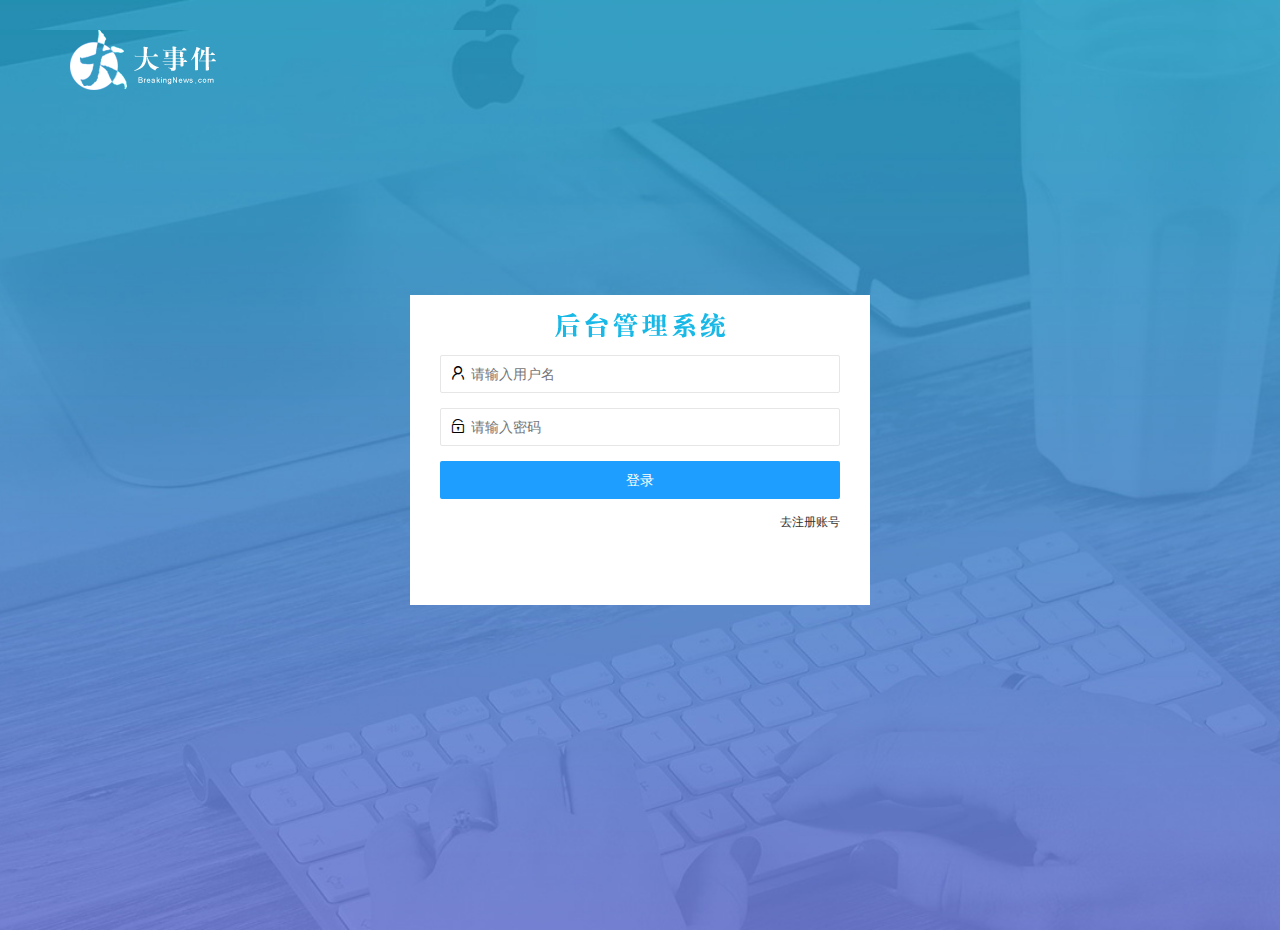
==== commit 8d9c6faf: "个人中心" ====
--- a/login.html
+++ b/login.html
@@ -21,7 +21,7 @@
         <div class="title_box"></div>
         <!-- 登录 -->
         <div class="login">
-            <form class="layui-form" action="">
+            <form class="layui-form" action="" id="form_login">
                 <!-- 用户名 -->
                 <div class="layui-form-item">
                     <i class="layui-icon layui-icon-username"></i>
@@ -30,34 +30,41 @@
                 <!-- 密码 -->
                 <div class="layui-form-item">
                     <i class="layui-icon layui-icon-password"></i>
-                    <input type="password" name="password" required lay-verify="required" placeholder="请输入密码" autocomplete="off" class="layui-input">
+                    <input type="password" name="password" required lay-verify="required|pwd"  placeholder="请输入密码 " autocomplete="off " class="layui-input ">
                 </div>
                 <!-- 提交 -->
-                <button class="layui-btn layui-btn-fluid" lay-submit lay-filter="formDemo">登录</button>
-                <a href="javascript:;" id="reg_zh">去注册账号</a>
+                <div class="layui-form-item ">
+                    <button class="layui-btn layui-btn-fluid" lay-submit lay-filter="formDemo ">登录</button>
+                </div>
+                <div class="layui-form-item">
+                    <a href="javascript:;" id="reg_zh">去注册账号</a>
+                </div>
             </form>
         </div>
         <!-- 注册 -->
         <div class="reg">
-            <form class="layui-form" action="">
+            <form class="layui-form" action="" id="form_reg">
                 <!-- 用户名 -->
                 <div class="layui-form-item">
                     <i class="layui-icon layui-icon-username"></i>
-                    <input type="text" name="username" required lay-verify="required" placeholder="请输入用户名" autocomplete="off" class="layui-input">
+                    <input type="text" name="username" required lay-verify="required " placeholder="请输入用户名 " autocomplete="off " class="layui-input ">
                 </div>
                 <!-- 密码 -->
-                <div class="layui-form-item">
+                <div class="layui-form-item ">
                     <i class="layui-icon layui-icon-password"></i>
-                    <input type="password" name="password" required lay-verify="required" placeholder="请输入密码" autocomplete="off" class="layui-input">
+                    <input type="password" name="password" required lay-verify="required|pwd " placeholder="请输入密码 " autocomplete="off " class="layui-input ">
                 </div>
                 <!-- 确认密码 -->
-                <div class="layui-form-item">
+                <div class="layui-form-item ">
                     <i class="layui-icon layui-icon-password"></i>
-                    <input type="repassword" name="password" required lay-verify="required" placeholder="输入确认密码" autocomplete="off" class="layui-input">
+                    <input type="password" name="repassword" required lay-verify="required|pwd|repwd " placeholder="输入确认密码 " autocomplete="off " class="layui-input ">
                 </div>
                 <!-- 提交 -->
-                <button class="layui-btn layui-btn-fluid" lay-submit lay-filter="formDemo">注册</button>
-                <a href="javascript:;" id="dl_zh">去登录</a>
+                <div class="layui-form-item">
+                    <button class="layui-btn layui-btn-fluid" lay-submit lay-filter="formDemo ">注册</button>
+                </div>
+                <div class="layui-form-item">
+                    <a href="javascript:;" id="dl_zh">去登录</a></div>
             </form>
         </div>
 
@@ -65,6 +72,7 @@
     <script src="/assets/lib/layui/layui.all.js"></script>
     <script src="/assets/lib/jquery.js"></script>
     <script src="/assets/js/login.js"></script>
+    <script src="/assets/js/baseAPI.js"></script>
 </body>
 
 </html>--- a/assets/css/login.css
+++ b/assets/css/login.css
@@ -5,6 +5,10 @@
     width: 100%;
     height: 100%;
     background: url('/assets/images/login_bg.jpg')no-repeat center/cover;
+}
+
+.logo {
+    margin-top: 30px;
 }
 
 .reg_box {
@@ -23,16 +27,11 @@
     background: url('/assets/images/login_title.png')no-repeat center;
 }
 
-.reg {
-    display: none;
-}
-
 .layui-btn {
     background-color: #1E9FFF;
 }
 
-#dl_zh,
-#reg_zh {
+.layui-form-item a {
     font-size: 12px;
     display: flex;
     justify-content: flex-end;
@@ -42,12 +41,16 @@
     position: relative;
 }
 
-.layui-form-item i {
+.layui-icon {
     position: absolute;
     top: 10px;
     left: 10px;
 }
 
+.reg {
+    display: none;
+}
+
 input[placeholder] {
     padding-left: 30px;
 }